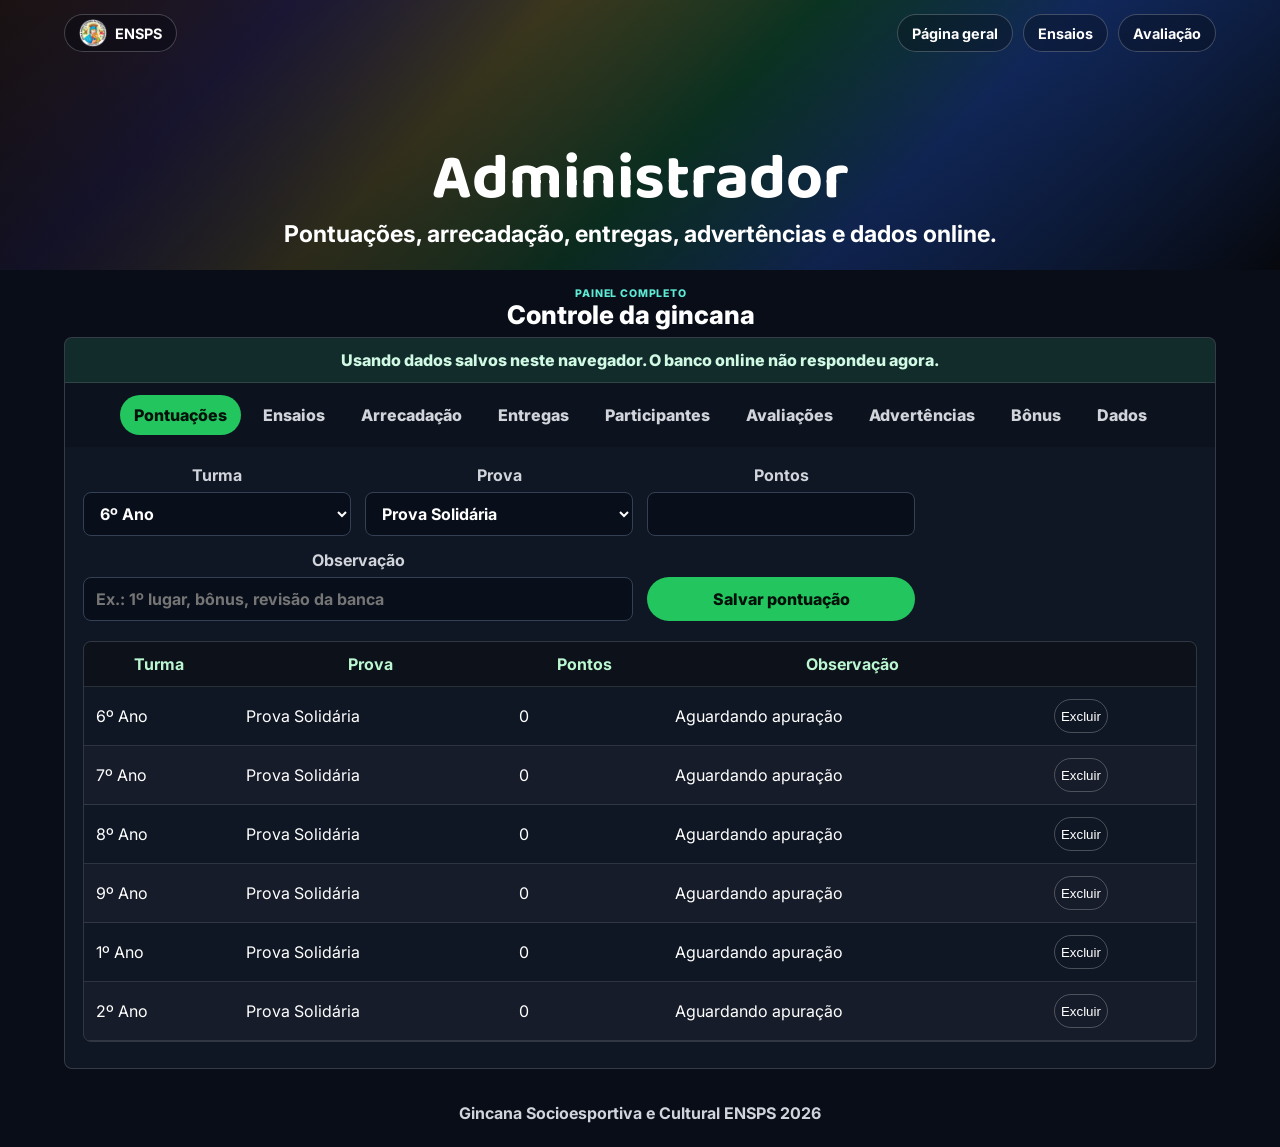
==== admin.html @ 1928e26a "Separate judging day and judge assignment" ====
<!doctype html>
<html lang="pt-BR">
<head>
  <meta charset="utf-8">
  <meta name="viewport" content="width=device-width, initial-scale=1">
  <title>Administrador • Gincana ENSPS 2026</title>
  <link rel="preconnect" href="https://fonts.googleapis.com">
  <link rel="preconnect" href="https://fonts.gstatic.com" crossorigin>
  <link href="https://fonts.googleapis.com/css2?family=Baloo+2:wght@700;800&family=Inter:wght@400;600;700;800&display=swap" rel="stylesheet">
  <link rel="stylesheet" href="styles.css">
</head>
<body class="workspace-page admin-page">
  <header class="hero">
    <nav class="topbar" aria-label="Navegação principal">
      <a href="index.html" class="brand-link" aria-label="Página geral">
        <img src="assets/logo-ensps.png" alt="Logo ENSPS">
        <span>ENSPS</span>
      </a>
      <a href="index.html">Página geral</a>
      <a href="ensaios.html">Ensaios</a>
      <a href="avaliacao.html">Avaliação</a>
    </nav>
    <div class="hero-content-wrap">
      <div class="hero-content">
        <h1>Administrador</h1>
        <p>Pontuações, arrecadação, entregas, advertências e dados online.</p>
      </div>
    </div>
  </header>

  <main>
    <section class="section admin-section single-panel">
      <div class="section-heading">
        <span>
          <span class="eyebrow">Painel completo</span>
          <span class="section-title">Controle da gincana</span>
        </span>
      </div>

      <div class="admin-shell section-body">
        <p id="syncStatus" class="admin-sync-status">Carregando dados...</p>
        <div class="admin-tabs" role="tablist" aria-label="Ferramentas de administração">
          <button class="tab-button active" data-panel="pointsPanel" type="button">Pontuações</button>
          <button class="tab-button" data-panel="schedulePanel" type="button">Ensaios</button>
          <button class="tab-button" data-panel="foodPanelAdmin" type="button">Arrecadação</button>
          <button class="tab-button" data-panel="materialsPanel" type="button">Entregas</button>
          <button class="tab-button" data-panel="participantsPanel" type="button">Participantes</button>
          <button class="tab-button" data-panel="judgingPanel" type="button">Avaliações</button>
          <button class="tab-button" data-panel="disciplinePanel" type="button">Advertências</button>
          <button class="tab-button" data-panel="bonusPanel" type="button">Bônus</button>
          <button class="tab-button" data-panel="settingsPanel" type="button">Dados</button>
        </div>

        <div class="admin-panel active" id="pointsPanel">
          <form id="pointsForm" class="form-grid">
            <label>Turma<select name="team" required></select></label>
            <label>Prova<select name="event" required></select></label>
            <label>Pontos<input name="points" type="number" step="0.5" required></label>
            <label class="wide">Observação<input name="note" type="text" placeholder="Ex.: 1º lugar, bônus, revisão da banca"></label>
            <button class="button primary" type="submit">Salvar pontuação</button>
          </form>
          <div class="table-wrap"><table id="pointsTable"></table></div>
        </div>

        <div class="admin-panel" id="schedulePanel">
          <form id="scheduleForm" class="form-grid">
            <input name="editIndex" type="hidden" value="">
            <label class="schedule-team">Turma<select name="team" required></select></label>
            <label class="schedule-date">Data<input name="date" type="date" required></label>
            <label class="schedule-preset">
              Horário padrão
              <select name="preset">
                <option value="">Selecionar</option>
                <option value="10:40|11:30">10h40-11h30</option>
                <option value="11:30|12:30">11h30-12h30</option>
                <option value="11:50|12:35">11h50-12h35</option>
                <option value="14:30|16:30">14h30-16h30</option>
              </select>
            </label>
            <label class="schedule-start">Início<input name="time" type="time" required></label>
            <label class="schedule-end">Fim<input name="endTime" type="time"></label>
            <label class="schedule-place">Local<input name="place" type="text" value="ENSPS"></label>
            <label class="wide activity-field schedule-activity-field">
              <span>Atividade</span>
              <div class="activity-combo">
                <input name="activity" type="text" placeholder="Dança típica, líderes de torcida, professores">
                <select name="activityPreset" aria-label="Sugestões de atividade">
                  <option value="">⌄</option>
                  <option value="Dança das Líderes de Torcida">Dança das Líderes de Torcida</option>
                  <option value="Dança dos Professores">Dança dos Professores</option>
                  <option value="Dança Típica">Dança Típica</option>
                  <option value="Story">Story</option>
                  <option value="Organização">Organização</option>
                </select>
              </div>
            </label>
            <button class="button primary" id="scheduleSubmit" type="submit">Agendar ensaio</button>
            <button class="button ghost" id="scheduleCancelEdit" type="button" hidden>Cancelar edição</button>
          </form>
          <div class="schedule-board admin-schedule-board">
            <div class="schedule-board-heading">
              <span class="eyebrow">Agenda</span>
              <h2>Ensaios agendados</h2>
              <p>Edite rapidamente os ensaios em aberto e os já realizados.</p>
            </div>
            <div id="scheduleList" class="schedule-list"></div>
          </div>
          <div class="table-wrap"><table id="scheduleTable"></table></div>
        </div>

        <div class="admin-panel" id="foodPanelAdmin">
          <form id="foodForm" class="form-grid">
            <label>Turma<select name="team" required></select></label>
            <label>Item<select name="food" required></select></label>
            <label>Quantidade<input name="quantity" type="number" min="0.01" step="0.01" required></label>
            <label>Data<input name="date" type="date"></label>
            <label class="wide">Observação<input name="note" type="text" placeholder="Ex.: conferido na sala, doação da família"></label>
            <button class="button primary" type="submit">Lançar alimento</button>
          </form>
          <div class="table-wrap"><table id="foodTable"></table></div>
        </div>

        <div class="admin-panel" id="materialsPanel">
          <form id="materialsForm" class="form-grid">
            <label>Turma<select name="team" required></select></label>
            <label>
              Material
              <select name="material" required>
                <option value="Ficha de inscrição">Ficha de inscrição</option>
                <option value="Relatório de estratégia de trabalho">Relatório de estratégia de trabalho</option>
                <option value="Cota (sala + blusa)">Cota (sala + blusa)</option>
                <option value="Remix dança das líderes de torcida">Remix dança das líderes de torcida</option>
                <option value="Remix dança dos professores">Remix dança dos professores</option>
                <option value="Remix dança típica">Remix dança típica</option>
                <option value="Áudio da comida típica">Áudio da comida típica</option>
              </select>
            </label>
            <label>Situação<select name="status" required><option>Entregue</option><option>Parcial</option><option>Pendente</option></select></label>
            <label>Data<input name="date" type="date"></label>
            <label>Valor/Detalhe<input name="amount" type="text" placeholder="Ex.: R$ 85,00 ou link/pendrive"></label>
            <label class="wide">Observação<input name="note" type="text" placeholder="Ex.: faltam 3 alunos, arquivo em conferência"></label>
            <button class="button primary" type="submit">Salvar entrega</button>
          </form>
          <div class="table-wrap"><table id="materialsTable"></table></div>
        </div>

        <div class="admin-panel" id="disciplinePanel">
          <form id="disciplineForm" class="form-grid">
            <input name="editIndex" type="hidden" value="">
            <label>Turma<select name="team" required></select></label>
            <label>Tipo<select name="type" required><option>Advertência</option><option>Penalidade</option></select></label>
            <label>Data<input name="date" type="date"></label>
            <label>Pontos<input name="points" type="number" step="0.5" value="0"></label>
            <label class="wide">Motivo<input name="reason" type="text" required placeholder="Ex.: atraso, comportamento, ensaio sem aviso"></label>
            <button class="button primary" id="disciplineSubmit" type="submit">Registrar</button>
            <button class="button ghost" id="disciplineCancelEdit" type="button" hidden>Cancelar edição</button>
          </form>
          <form id="quickDisciplineForm" class="form-grid quick-discipline-form">
            <label>Turma<select name="team" required></select></label>
            <label>Nível<select name="level" required></select></label>
            <label>Data<input name="date" type="date"></label>
            <label class="wide">Descrição<input name="reason" type="text" required placeholder="Ex.: atraso, comportamento, ensaio sem aviso"></label>
            <button class="button primary" type="submit">Registrar penalidade rápida</button>
          </form>
          <div class="table-wrap"><table id="disciplineTable"></table></div>
        </div>

        <div class="admin-panel" id="participantsPanel">
          <form id="participantsForm" class="form-grid participants-form">
            <label>Turma<select name="team" required></select></label>
            <label>Atividade<select name="activity" required></select></label>
            <label class="wide">Nomes<textarea name="names" placeholder="Um nome por linha"></textarea></label>
            <button class="button primary" type="submit">Salvar participantes</button>
          </form>
          <div id="participantsOverview" class="participants-overview"></div>
        </div>

        <div class="admin-panel" id="judgingPanel">
          <div class="schedule-board-heading">
            <span class="eyebrow">Comissão julgadora</span>
            <h2>Avaliações recebidas</h2>
            <p>Confira as notas finalizadas pelos jurados e lance manualmente no placar quando estiver pronto.</p>
          </div>
          <div class="sync-box judge-admin-box">
            <h3>Jurados autorizados</h3>
            <p>Cadastre um código para cada jurado. Cada código só consegue enviar uma vez por prova e categoria.</p>
            <form id="judgeForm" class="form-grid">
              <label>Nome do jurado<input name="name" type="text" required placeholder="Ex.: Jurado 1"></label>
              <label>Código<input name="code" type="text" required placeholder="Ex.: JURADO-01"></label>
              <label class="check-label"><input name="active" type="checkbox" checked> Ativo</label>
              <button class="button primary" type="submit">Salvar jurado</button>
            </form>
            <div class="table-wrap"><table id="judgesTable"></table></div>
          </div>
          <div class="sync-box judge-admin-box">
            <h3>Dias de apresentação</h3>
            <p>Crie o dia com as provas. Depois, adicione os jurados na lista do dia criado.</p>
            <form id="judgingDayForm" class="form-grid judging-day-form">
              <label>Nome do dia<input name="name" type="text" required placeholder="Ex.: Apresentações da tarde"></label>
              <label>Data<input name="date" type="date"></label>
              <label class="check-label"><input name="active" type="checkbox" checked> Liberado</label>
              <div class="wide choice-group">
                <h4>Provas liberadas</h4>
                <div id="judgingDayEvents" class="choice-grid"></div>
              </div>
              <button class="button primary" type="submit">Salvar dia</button>
            </form>
            <div class="table-wrap"><table id="judgingDaysTable"></table></div>
          </div>
          <div id="evaluationResults" class="evaluation-results"></div>
        </div>

        <div class="admin-panel" id="bonusPanel">
          <form id="bonusForm" class="form-grid">
            <input name="editIndex" type="hidden" value="">
            <label>Turma<select name="team" required></select></label>
            <label>Data<input name="date" type="date"></label>
            <label>Pontos<input name="points" type="number" min="0" step="0.5" value="0" required></label>
            <label class="wide">Motivo<input name="reason" type="text" required placeholder="Ex.: colaboração, organização, destaque da equipe"></label>
            <button class="button primary" id="bonusSubmit" type="submit">Registrar bônus</button>
            <button class="button ghost" id="bonusCancelEdit" type="button" hidden>Cancelar edição</button>
          </form>
          <div class="table-wrap"><table id="bonusTable"></table></div>
        </div>

        <div class="admin-panel" id="settingsPanel">
          <div class="sync-box">
            <h3>Banco de dados online</h3>
            <p>O login será feito pelo Cloudflare Access. Depois de autenticado, os botões abaixo carregam e salvam os dados online automaticamente.</p>
            <div class="settings-actions">
              <button class="button primary" id="loadGithubData" type="button">Carregar online</button>
              <button class="button primary" id="saveGithubData" type="button">Salvar online</button>
            </div>
          </div>
          <div class="settings-actions">
            <button class="button primary" id="exportData" type="button">Exportar JSON</button>
            <label class="button ghost file-button">Importar JSON<input id="importData" type="file" accept="application/json"></label>
            <button class="button danger" id="resetData" type="button">Restaurar exemplo</button>
          </div>
          <textarea id="dataPreview" readonly spellcheck="false"></textarea>
        </div>
      </div>
    </section>
  </main>

  <footer><strong>Gincana Socioesportiva e Cultural ENSPS 2026</strong></footer>
  <script src="app.js"></script>
</body>
</html>
---- styles.css ----
:root {
  --ink: #f8fafc;
  --muted: #a7b0c0;
  --paper: #070a12;
  --surface: #101724;
  --surface-soft: #151f2e;
  --surface-neutral: #1a202c;
  --surface-neutral-soft: #202734;
  --line: rgba(255, 255, 255, 0.12);
  --brand: #22c55e;
  --accent: #38bdf8;
  --danger: #ef4444;
  --neutral: #38bdf8;
  --shadow: 0 14px 32px rgba(0, 0, 0, 0.26);
  --shadow-soft: 0 8px 20px rgba(0, 0, 0, 0.18);
}

* {
  box-sizing: border-box;
}

[hidden] {
  display: none !important;
}

html {
  scroll-behavior: smooth;
}

body {
  margin: 0;
  background:
    linear-gradient(180deg, #070a12 0%, #090f1a 48%, #070a12 100%);
  color: var(--ink);
  font-family: Inter, system-ui, -apple-system, BlinkMacSystemFont, "Segoe UI", sans-serif;
}

a {
  color: inherit;
}

.hero {
  min-height: 42vh;
  display: flex;
  flex-direction: column;
  justify-content: space-between;
  padding: 14px clamp(18px, 5vw, 72px) 22px;
  color: white;
  background:
    linear-gradient(90deg, rgba(7, 10, 18, 0.92), rgba(7, 10, 18, 0.62)),
    linear-gradient(135deg, #f97316 0%, #8b5cf6 19%, #fde047 36%, #16a34a 53%, #2563eb 70%, #050505 100%);
}

.workspace-page .hero {
  min-height: 30vh;
}

.workspace-page .hero-content {
  width: min(980px, 100%);
}

.workspace-page h1 {
  font-size: clamp(2.4rem, 5vw, 4.8rem);
}

.rehearsals-page .hero {
  min-height: 24vh;
}

.rehearsals-page .hero-content {
  width: min(720px, 100%);
}

.public-page .admin-section {
  display: none;
}

.topbar {
  display: flex;
  align-items: center;
  justify-content: flex-end;
  gap: 10px;
  flex-wrap: wrap;
}

.topbar a {
  min-height: 38px;
  display: inline-flex;
  align-items: center;
  padding: 0 14px;
  border: 1px solid rgba(255, 255, 255, 0.22);
  border-radius: 999px;
  text-decoration: none;
  font-size: 0.9rem;
  font-weight: 700;
  background: rgba(7, 10, 18, 0.32);
  backdrop-filter: blur(10px);
  transition: border-color 160ms ease, background 160ms ease, transform 160ms ease;
}

.topbar a:hover {
  border-color: rgba(255, 255, 255, 0.42);
  background: rgba(255, 255, 255, 0.08);
  transform: translateY(-1px);
}

.topbar .brand-link {
  margin-right: auto;
  gap: 8px;
  color: white;
  background: rgba(7, 10, 18, 0.46);
}

.brand-link img {
  width: 28px;
  height: 28px;
  object-fit: contain;
}

.hero-content-wrap {
  display: flex;
  flex-direction: column;
  align-items: center;
  justify-content: center;
  gap: 10px;
  text-align: center;
}

.hero-content {
  width: min(860px, 100%);
}

.hero-logo {
  width: clamp(84px, 9vw, 128px);
  aspect-ratio: 1;
  object-fit: contain;
  flex: 0 0 auto;
  filter: drop-shadow(0 10px 20px rgba(0, 0, 0, 0.28));
}

.eyebrow {
  display: block;
  margin: 0 0 3px;
  text-transform: uppercase;
  letter-spacing: 0.08em;
  font-size: clamp(0.66rem, 0.72vw, 0.74rem);
  font-weight: 800;
  color: #86efac;
}

.hero .eyebrow {
  color: #bbf7d0;
}

h1,
h2,
h3,
p {
  overflow-wrap: anywhere;
}

h1 {
  margin: 0;
  font-family: "Baloo 2", Inter, system-ui, sans-serif;
  font-size: clamp(2.7rem, 5.9vw, 5.2rem);
  line-height: 0.88;
  letter-spacing: 0;
  max-width: 980px;
}

.hero-content > p:not(.eyebrow) {
  max-width: 760px;
  margin: 12px auto 0;
  font-size: clamp(1rem, 1.9vw, 1.45rem);
  font-weight: 700;
  text-align: center;
}

.hero-subtitle {
  margin: 6px 0 0;
  color: #d1d5db;
  font-size: clamp(0.95rem, 1.4vw, 1.08rem);
  font-weight: 800;
  letter-spacing: 0.08em;
  text-transform: uppercase;
  text-align: center;
}

.hero-actions,
.settings-actions {
  display: flex;
  flex-wrap: wrap;
  gap: 12px;
  margin-top: 22px;
}

.button {
  min-height: 44px;
  display: inline-flex;
  align-items: center;
  justify-content: center;
  border: 0;
  border-radius: 999px;
  padding: 0 18px;
  cursor: pointer;
  text-decoration: none;
  font: inherit;
  font-weight: 800;
  transition: transform 160ms ease, filter 160ms ease, border-color 160ms ease;
}

.button:hover,
.tab-button:hover,
.mini-action:hover {
  transform: translateY(-1px);
}

.button.primary:hover {
  filter: brightness(1.08);
}

.button.ghost:hover {
  border-color: #bbf7d0;
}

.button.primary {
  color: #04110a;
  background: var(--brand);
}

.button.ghost {
  color: inherit;
  border: 1px solid currentColor;
  background: transparent;
}

.button.danger {
  color: white;
  background: var(--danger);
}

.section {
  padding: 10px clamp(18px, 5vw, 72px);
}

.band {
  background: #0b111c;
}

.section-heading {
  display: grid;
  grid-template-columns: minmax(0, 1fr) auto;
  align-items: center;
  gap: 18px;
  width: min(1180px, 100%);
  min-height: 46px;
  margin: 0 auto;
  padding: 7px 0 9px;
  padding-inline-start: 0;
  padding-left: 0;
  text-indent: 0;
  border-bottom: 1px solid transparent;
  cursor: pointer;
  list-style: none;
  appearance: none;
  -webkit-appearance: none;
  transition: border-color 160ms ease, color 160ms ease;
}

.section-heading:hover {
  border-bottom-color: rgba(255, 255, 255, 0.14);
}

.section-heading::marker,
.section-heading::-webkit-details-marker {
  content: "";
  display: none;
}

.section-heading > span:first-child {
  display: block;
  justify-self: start;
  margin: 0;
  padding: 0;
}

.section-title {
  display: block;
  margin: 0;
  font-size: clamp(1.18rem, 2vw, 1.65rem);
  font-weight: 800;
  line-height: 0.95;
}

.toggle-arrow {
  width: 26px;
  height: 26px;
  display: flex;
  align-items: center;
  justify-content: center;
  flex: 0 0 auto;
  border: 1px solid var(--line);
  border-radius: 50%;
  color: #bbf7d0;
  background: rgba(255, 255, 255, 0.055);
  font-size: 0;
  font-weight: 900;
  line-height: 1;
  transition: transform 180ms ease, background 180ms ease;
}

.toggle-arrow::before {
  content: "▾";
  font-size: 1rem;
  line-height: 1;
}

.section-toggle[open] .toggle-arrow {
  transform: rotate(180deg);
  background: rgba(34, 197, 94, 0.18);
}

.section-body {
  padding-top: 14px;
  padding-bottom: 8px;
}

.scoreboard,
.event-results,
.teams-grid,
.events-grid,
.schedule-list,
.discipline-list,
.food-ranking,
.food-panel,
.materials-overview,
.materials-list,
.admin-shell {
  width: min(1180px, 100%);
  margin: 0 auto;
}

.scoreboard {
  display: grid;
  grid-template-columns: repeat(2, minmax(0, 1fr));
  gap: 18px;
}

.event-results {
  display: grid;
  gap: 12px;
}

.event-result-card {
  border: 1px solid var(--line);
  border-radius: 8px;
  background: var(--surface-neutral);
  box-shadow: var(--shadow-soft);
  overflow: hidden;
}

.event-result-card > summary {
  display: grid;
  grid-template-columns: minmax(0, 1fr) auto;
  align-items: center;
  gap: 18px;
  padding: 16px 18px;
  cursor: pointer;
  list-style: none;
}

.event-result-card > summary::marker,
.event-result-card > summary::-webkit-details-marker {
  display: none;
  content: "";
}

.event-result-card > summary strong {
  display: block;
  font-size: 1.05rem;
}

.event-result-card > summary small {
  display: block;
  margin-top: 4px;
  color: var(--muted);
  font-size: 0.84rem;
}

.event-result-card[open] .event-result-arrow {
  transform: rotate(180deg);
}

.event-result-body {
  display: grid;
  gap: 10px;
  padding: 0 18px 18px;
}

.event-result-category {
  display: grid;
  gap: 10px;
}

.event-result-category h4 {
  margin: 0;
  color: #bbf7d0;
  font-size: 0.96rem;
  text-transform: uppercase;
  letter-spacing: 0.08em;
}

.event-result-category-list {
  display: grid;
  gap: 10px;
}

.event-result-row {
  display: grid;
  grid-template-columns: 56px minmax(0, 1fr) auto;
  gap: 14px;
  align-items: center;
  padding: 14px;
  border: 1px solid var(--line);
  border-radius: 8px;
  background: rgba(255, 255, 255, 0.025);
}

.event-result-row.top-three {
  border-left: 8px solid var(--team-color);
}

.event-result-place {
  width: 42px;
  height: 42px;
  display: grid;
  place-items: center;
  border-radius: 50%;
  color: white;
  background: var(--team-color);
  font-weight: 900;
}

.event-result-row h4 {
  margin: 0 0 4px;
  font-size: 1.04rem;
}

.event-result-row p,
.event-result-row small {
  display: block;
  margin: 0;
  color: var(--muted);
}

.event-result-row small {
  margin-top: 4px;
  font-size: 0.82rem;
}

.event-result-points {
  min-width: 52px;
  text-align: right;
  color: var(--metric-color, var(--ink));
  font-size: 2rem;
  font-weight: 900;
  line-height: 1;
  font-variant-numeric: tabular-nums;
}

.score-category {
  border: 1px solid var(--line);
  border-radius: 8px;
  background: linear-gradient(180deg, rgba(255, 255, 255, 0.055), rgba(255, 255, 255, 0.025));
  padding: 14px;
  box-shadow: var(--shadow-soft);
}

.score-category h3 {
  margin: 0 0 10px;
  color: #bbf7d0;
  font-size: 1rem;
  text-transform: uppercase;
  letter-spacing: 0.08em;
}

.score-category-list {
  display: grid;
  gap: 10px;
}

.score-card {
  position: relative;
  display: grid;
  grid-template-columns: 44px 1fr auto;
  gap: 12px;
  align-items: center;
  min-height: 72px;
  padding: 11px 12px;
  border: 1px solid var(--line);
  border-left: 8px solid var(--team-color);
  border-radius: 8px;
  background: rgba(16, 23, 36, 0.94);
  box-shadow: none;
}

.rank {
  width: 38px;
  height: 38px;
  display: grid;
  place-items: center;
  border-radius: 50%;
  color: white;
  background: var(--team-color);
  font-weight: 900;
}

.score-card h4 {
  margin: 0 0 4px;
  font-size: 1.05rem;
}

.score-card p {
  margin: 0;
  color: var(--muted);
  font-size: 0.88rem;
}

.score-total {
  font-size: clamp(1.6rem, 3vw, 2.4rem);
  font-weight: 900;
  color: var(--metric-color, var(--team-color));
  font-variant-numeric: tabular-nums;
  line-height: 1;
}

.teams-grid,
.events-grid {
  display: grid;
  grid-template-columns: repeat(auto-fit, minmax(240px, 1fr));
  gap: 16px;
}

.team-card,
.event-card,
.schedule-item,
.discipline-item {
  border: 1px solid var(--line);
  border-radius: 8px;
  background: var(--surface-neutral);
  box-shadow: var(--shadow-soft);
}

.team-card {
  background: var(--surface-neutral-soft);
}

.team-card {
  overflow: hidden;
}

.team-swatch {
  height: 12px;
  background: var(--team-color);
}

.team-card-body,
.event-card,
.schedule-item,
.discipline-item {
  padding: 18px;
}

.team-card h3,
.event-card h3,
.schedule-item h3,
.discipline-item h3 {
  margin: 0 0 8px;
}

.schedule-item h3 {
  display: grid;
  gap: 4px;
}

.schedule-item-top {
  display: grid;
  grid-template-columns: minmax(0, 1fr) auto;
  align-items: start;
  gap: 12px;
}

.schedule-item-actions {
  display: inline-flex;
  align-items: center;
  gap: 8px;
}

.schedule-item h3 small {
  color: #d1d5db;
  font-size: 0.84rem;
  font-weight: 700;
}

.schedule-delete {
  width: 32px;
  height: 32px;
  display: grid;
  place-items: center;
  border: 1px solid rgba(255, 255, 255, 0.14);
  border-radius: 999px;
  padding: 0;
  color: #cbd5e1;
  background: rgba(255, 255, 255, 0.04);
  cursor: pointer;
  font: inherit;
  font-size: 1.2rem;
  line-height: 1;
  transition: background 160ms ease, border-color 160ms ease, color 160ms ease;
}

.schedule-delete:hover {
  color: white;
  background: rgba(239, 68, 68, 0.16);
  border-color: rgba(239, 68, 68, 0.4);
}

.schedule-action {
  min-height: 32px;
  display: inline-flex;
  align-items: center;
  justify-content: center;
  border: 1px solid rgba(255, 255, 255, 0.14);
  border-radius: 999px;
  padding: 0 12px;
  color: #d1d5db;
  background: rgba(255, 255, 255, 0.04);
  cursor: pointer;
  font: inherit;
  font-size: 0.82rem;
  font-weight: 800;
}

.schedule-action:hover {
  color: white;
  border-color: rgba(187, 247, 208, 0.35);
  background: rgba(255, 255, 255, 0.08);
}

.schedule-participants-toggle {
  width: fit-content;
  min-height: 34px;
  margin-top: 12px;
  border: 1px solid rgba(187, 247, 208, 0.35);
  border-radius: 999px;
  padding: 0 14px;
  color: #bbf7d0;
  background: rgba(34, 197, 94, 0.1);
  cursor: pointer;
  font: inherit;
  font-size: 0.84rem;
  font-weight: 900;
}

.schedule-participants {
  margin-top: 10px;
  border: 1px solid rgba(255, 255, 255, 0.1);
  border-radius: 8px;
  padding: 12px;
  background: rgba(2, 6, 23, 0.32);
}

.schedule-participants strong {
  display: block;
  margin-bottom: 8px;
  color: #f8fafc;
}

.schedule-participants ul,
.participant-card ul {
  margin: 0;
  padding-left: 18px;
  color: var(--muted);
}

.participants-form {
  margin-top: 12px;
}

.quick-discipline-form {
  margin-top: 16px;
  border-top: 1px solid rgba(255, 255, 255, 0.12);
  padding-top: 16px;
}

.participants-form textarea {
  min-height: 160px;
}

.participants-overview {
  display: grid;
  grid-template-columns: repeat(auto-fit, minmax(220px, 1fr));
  gap: 12px;
  margin-top: 14px;
}

.participant-card {
  border: 1px solid var(--line);
  border-top: 8px solid var(--team-color, #6b7280);
  border-radius: 8px;
  padding: 14px;
  background: var(--surface-neutral);
}

.participant-card h3,
.participant-card p {
  margin: 0;
}

.participant-card h3 {
  margin-bottom: 8px;
  font-size: 1rem;
}

.participant-card p {
  color: var(--muted);
}

.participant-activity + .participant-activity {
  margin-top: 12px;
}

.participant-activity strong {
  display: block;
  margin-bottom: 6px;
  color: #f8fafc;
}

.evaluation-form {
  display: grid;
  gap: 18px;
  padding: 18px;
}

.judge-access {
  display: grid;
  gap: 14px;
  padding: 18px;
  text-align: center;
}

.judge-welcome {
  position: fixed;
  inset: 0;
  z-index: 40;
  display: grid;
  place-items: center;
  padding: 24px;
  background:
    radial-gradient(circle at 24% 22%, rgba(34, 197, 94, 0.28), transparent 30%),
    radial-gradient(circle at 76% 32%, rgba(37, 99, 235, 0.28), transparent 32%),
    rgba(3, 7, 18, 0.82);
  backdrop-filter: blur(10px);
  animation: welcomeBackdrop 520ms ease-out both;
}

.judge-welcome[hidden] {
  display: none;
}

.judge-welcome.leaving {
  animation: welcomeLeave 520ms ease-in both;
}

.welcome-card {
  position: relative;
  width: min(560px, 92vw);
  overflow: hidden;
  display: grid;
  justify-items: center;
  gap: 10px;
  border: 1px solid rgba(134, 239, 172, 0.45);
  border-radius: 18px;
  padding: clamp(28px, 5vw, 44px);
  color: #f8fafc;
  background:
    linear-gradient(140deg, rgba(15, 23, 42, 0.92), rgba(6, 78, 59, 0.86)),
    var(--surface);
  box-shadow: 0 28px 80px rgba(0, 0, 0, 0.48), 0 0 40px rgba(34, 197, 94, 0.18);
  text-align: center;
  animation: welcomeCard 820ms cubic-bezier(.2, .9, .2, 1.05) both;
}

.welcome-card::before {
  content: "";
  position: absolute;
  inset: -35%;
  background: conic-gradient(from 90deg, transparent, rgba(134, 239, 172, 0.2), transparent, rgba(96, 165, 250, 0.18), transparent);
  animation: welcomeSpin 4s linear infinite;
}

.welcome-card > * {
  position: relative;
  z-index: 1;
}

.welcome-card img {
  width: 82px;
  height: 82px;
  object-fit: contain;
  filter: drop-shadow(0 12px 20px rgba(0, 0, 0, 0.35));
  animation: welcomeLogo 900ms ease-out both;
}

.welcome-card h2 {
  margin: 0;
  font-family: "Baloo 2", "Inter", sans-serif;
  font-size: clamp(2.3rem, 7vw, 4rem);
  line-height: 0.92;
}

.welcome-card p {
  max-width: 34ch;
  margin: 0;
  color: #d1fae5;
  font-weight: 800;
  line-height: 1.35;
}

.welcome-sparkles span {
  position: absolute;
  width: 9px;
  height: 9px;
  border-radius: 999px;
  background: #86efac;
  box-shadow: 0 0 18px #86efac;
  animation: sparkleFloat 1450ms ease-in-out infinite alternate;
}

.welcome-sparkles span:nth-child(1) { left: 13%; top: 24%; animation-delay: 0ms; }
.welcome-sparkles span:nth-child(2) { left: 82%; top: 28%; animation-delay: 160ms; background: #93c5fd; box-shadow: 0 0 18px #93c5fd; }
.welcome-sparkles span:nth-child(3) { left: 20%; top: 78%; animation-delay: 300ms; }
.welcome-sparkles span:nth-child(4) { left: 74%; top: 74%; animation-delay: 460ms; background: #fde68a; box-shadow: 0 0 18px #fde68a; }
.welcome-sparkles span:nth-child(5) { left: 50%; top: 16%; animation-delay: 620ms; }

.soft-hidden {
  opacity: 0.12;
  pointer-events: none;
  filter: blur(1px);
}

@keyframes welcomeBackdrop {
  from { opacity: 0; }
  to { opacity: 1; }
}

@keyframes welcomeLeave {
  from { opacity: 1; }
  to { opacity: 0; }
}

@keyframes welcomeCard {
  from { opacity: 0; transform: translateY(18px) scale(0.94); }
  to { opacity: 1; transform: translateY(0) scale(1); }
}

@keyframes welcomeLogo {
  0% { transform: scale(0.55) rotate(-10deg); opacity: 0; }
  70% { transform: scale(1.08) rotate(4deg); opacity: 1; }
  100% { transform: scale(1) rotate(0); }
}

@keyframes welcomeSpin {
  to { transform: rotate(1turn); }
}

@keyframes sparkleFloat {
  from { transform: translateY(0) scale(0.8); opacity: 0.5; }
  to { transform: translateY(-14px) scale(1.25); opacity: 1; }
}

.judge-access p {
  margin: 0;
  color: #d1d5db;
  font-weight: 800;
}

.judge-access-form {
  max-width: 720px;
  margin: 0 auto;
  width: 100%;
  grid-template-columns: minmax(0, 1fr) auto;
}

.judge-admin-box {
  text-align: center;
}

.judge-admin-box .form-grid {
  margin-top: 8px;
  text-align: center;
}

.check-label {
  display: flex;
  min-height: 44px;
  align-items: center;
  justify-content: center;
  gap: 10px;
}

.check-label input {
  width: 20px;
  min-height: 20px;
}

.judging-day-form {
  margin-top: 8px;
}

.judging-day-form .choice-group,
.judging-day-form .button {
  grid-column: 1 / -1;
}

.choice-group {
  display: grid;
  gap: 10px;
  align-self: stretch;
}

.choice-group h4 {
  margin: 0;
  color: #bbf7d0;
}

.choice-grid {
  display: grid;
  grid-template-columns: repeat(auto-fit, minmax(210px, 1fr));
  gap: 8px;
}

.choice-pill {
  display: flex;
  min-height: 46px;
  align-items: center;
  justify-content: flex-start;
  gap: 10px;
  border: 1px solid rgba(255, 255, 255, 0.16);
  border-radius: 8px;
  padding: 10px 12px;
  background: rgba(255, 255, 255, 0.04);
  text-align: left;
}

.choice-pill input {
  width: 18px;
  min-height: 18px;
}

.choice-pill span {
  display: grid;
  gap: 2px;
}

.choice-pill small,
.empty-inline {
  color: var(--muted);
}

.day-judges-cell {
  display: grid;
  gap: 8px;
  min-width: 260px;
}

.inline-token {
  display: inline-flex;
  align-items: center;
  justify-content: center;
  gap: 6px;
  width: fit-content;
  border: 1px solid rgba(134, 239, 172, 0.32);
  border-radius: 999px;
  padding: 5px 8px 5px 12px;
  color: #d1fae5;
  background: rgba(34, 197, 94, 0.12);
  font-weight: 800;
}

.inline-token button {
  width: 22px;
  min-height: 22px;
  border: 0;
  border-radius: 999px;
  color: #f8fafc;
  background: rgba(255, 255, 255, 0.12);
  cursor: pointer;
  font: inherit;
  line-height: 1;
}

.table-add-judge {
  display: grid;
  grid-template-columns: minmax(150px, 1fr) auto;
  gap: 8px;
  align-items: center;
}

.table-add-judge select {
  min-height: 36px;
  font-size: 0.9rem;
}

.muted-text {
  color: var(--muted);
}

.evaluation-sheet,
.evaluation-results {
  display: grid;
  gap: 14px;
}

.evaluation-team,
.evaluation-result-card {
  border: 1px solid var(--line);
  border-top: 8px solid var(--team-color, #6b7280);
  border-radius: 8px;
  padding: 16px;
  background: var(--surface-neutral);
}

.evaluation-team header,
.evaluation-result-card header {
  display: grid;
  gap: 4px;
  margin-bottom: 14px;
  text-align: center;
}

.evaluation-team h3,
.evaluation-team p,
.evaluation-result-card h3,
.evaluation-result-card p {
  margin: 0;
}

.evaluation-team p,
.evaluation-result-card p {
  color: var(--muted);
}

.evaluation-criteria {
  display: grid;
  grid-template-columns: repeat(auto-fit, minmax(180px, 1fr));
  gap: 12px;
  margin-bottom: 12px;
}

.evaluation-result-card .settings-actions {
  margin-top: 14px;
}

.team-card p,
.event-card p,
.schedule-item p,
.discipline-item p {
  margin: 0;
  color: var(--muted);
}

.schedule-activity {
  color: #f8fafc;
  font-weight: 700;
}

.schedule-meta {
  margin-top: 6px;
  font-size: 0.88rem;
}

.team-card strong {
  color: #e5e7eb;
  font-weight: 800;
}

.event-card {
  border-top: 8px solid var(--team-color);
}

.neutral-card {
  border-top: 8px solid #6b7280;
}

.schedule-list,
.discipline-list,
.food-ranking,
.food-panel,
.materials-overview,
.materials-list {
  display: grid;
  grid-template-columns: repeat(auto-fit, minmax(280px, 1fr));
  gap: 14px;
}

.schedule-list {
  grid-template-columns: 1fr;
}

.schedule-day-group {
  display: grid;
  gap: 12px;
}

.schedule-day-header {
  display: flex;
  align-items: baseline;
  justify-content: space-between;
  gap: 12px;
  padding-bottom: 4px;
  border-bottom: 1px solid rgba(255, 255, 255, 0.08);
}

.schedule-day-header h3,
.schedule-day-header span {
  margin: 0;
}

.schedule-day-header h3 {
  font-size: 1.05rem;
  color: #f8fafc;
}

.schedule-day-header span {
  color: var(--muted);
  font-size: 0.82rem;
  font-weight: 800;
  text-transform: uppercase;
  letter-spacing: 0.04em;
}

.schedule-day-list {
  display: grid;
  grid-template-columns: repeat(auto-fit, minmax(260px, 1fr));
  gap: 12px;
}

.schedule-tabs {
  display: inline-flex;
  gap: 8px;
  padding: 6px;
  border: 1px solid rgba(255, 255, 255, 0.12);
  border-radius: 999px;
  background: rgba(255, 255, 255, 0.03);
}

.schedule-tab-button {
  min-height: 34px;
  display: inline-flex;
  align-items: center;
  justify-content: center;
  border: 1px solid rgba(255, 255, 255, 0.14);
  border-radius: 999px;
  padding: 0 12px;
  color: #d1d5db;
  background: rgba(255, 255, 255, 0.04);
  cursor: pointer;
  font: inherit;
  font-size: 0.84rem;
  font-weight: 800;
}

.schedule-tab-button.active {
  color: #03110a;
  background: var(--brand);
  border-color: transparent;
}

.schedule-tab-panel {
  display: none;
}

.schedule-tab-panel.active {
  display: grid;
  gap: 12px;
}

.food-ranking {
  margin-bottom: 18px;
}

.food-rank-card,
.food-team {
  border: 1px solid var(--line);
  border-radius: 8px;
  background: var(--surface-neutral);
  box-shadow: var(--shadow-soft);
}

.food-rank-card {
  display: grid;
  grid-template-columns: 52px 1fr auto;
  gap: 14px;
  align-items: center;
  padding: 16px;
  border-left: 8px solid var(--team-color);
}

.food-rank-card h3,
.food-team h3 {
  margin: 0 0 6px;
}

.food-rank-card p,
.food-team p {
  margin: 0;
  color: var(--muted);
}

.food-rank-card strong {
  display: block;
  color: var(--metric-color, var(--team-color));
  font-size: 1.8rem;
  line-height: 1;
  text-align: right;
}

.food-rank-card span {
  display: block;
  color: var(--muted);
  text-align: right;
  font-size: 0.82rem;
  font-weight: 800;
}

.food-team {
  overflow: hidden;
}

.food-team header {
  padding: 16px 18px;
  color: white;
  background: var(--team-color);
}

.food-team header h3,
.food-team header p,
.material-team header h3,
.material-team header p {
  text-shadow: 0 1px 12px rgba(0, 0, 0, 0.28);
}

.food-team header p {
  color: rgba(255, 255, 255, 0.82);
}

.food-team ul {
  display: grid;
  gap: 10px;
  margin: 0;
  padding: 16px 18px 18px;
  list-style: none;
}

.food-team li {
  display: grid;
  grid-template-columns: 1fr auto;
  gap: 12px;
  align-items: center;
  padding-bottom: 10px;
  border-bottom: 1px solid var(--line);
}

.food-team li:last-child {
  padding-bottom: 0;
  border-bottom: 0;
}

.food-team li strong {
  color: var(--ink);
  text-align: right;
}

.materials-overview {
  margin-bottom: 18px;
}

.material-summary,
.material-team {
  border: 1px solid var(--line);
  border-radius: 8px;
  background: var(--surface-neutral);
  box-shadow: var(--shadow-soft);
}

.material-summary {
  padding: 18px;
}

.material-summary.neutral-card {
  border-top: 8px solid #6b7280;
}

.material-summary h3,
.material-team h3 {
  margin: 0 0 8px;
}

.material-summary p,
.material-team p {
  margin: 0;
  color: var(--muted);
}

.material-team header p {
  color: rgba(255, 255, 255, 0.82);
}

.material-team {
  overflow: hidden;
}

.material-team header {
  padding: 16px 18px;
  color: white;
  background: var(--team-color);
}

.material-team ul {
  display: grid;
  gap: 10px;
  margin: 0;
  padding: 16px 18px 18px;
  list-style: none;
}

.material-team li {
  display: grid;
  grid-template-columns: 1fr auto;
  gap: 10px;
  align-items: center;
  padding-bottom: 10px;
  border-bottom: 1px solid var(--line);
}

.material-team small {
  display: block;
  margin-top: 4px;
  color: var(--muted);
  line-height: 1.35;
}

.material-team li:last-child {
  padding-bottom: 0;
  border-bottom: 0;
}

.status-pill {
  min-width: 86px;
  min-height: 30px;
  display: inline-flex;
  align-items: center;
  justify-content: center;
  border-radius: 999px;
  padding: 0 10px;
  color: #e5e7eb;
  background: #334155;
  font-size: 0.78rem;
  font-weight: 900;
}

.status-pill.done {
  color: #052e16;
  background: #86efac;
}

.status-pill.partial {
  color: #422006;
  background: #facc15;
}

.status-pill.pending {
  color: #450a0a;
  background: #fca5a5;
}

.empty-state {
  padding: 24px;
  border: 1px dashed rgba(255, 255, 255, 0.22);
  border-radius: 8px;
  color: var(--muted);
  background: rgba(255, 255, 255, 0.04);
}

.admin-section {
  background: #080d18;
  color: white;
}

.single-panel {
  background: #080d18;
}

.single-panel .section-heading {
  cursor: default;
}

.single-panel .section-heading:hover {
  border-bottom-color: transparent;
}

.single-panel .section-body {
  padding-top: 0;
}

.split-workspace {
  display: grid;
  grid-template-columns: minmax(380px, 480px) minmax(0, 1fr);
  gap: 18px;
  align-items: start;
  width: min(1180px, 100%);
  margin: 0 auto;
}

.rehearsal-form,
.rehearsal-sync .form-grid {
  grid-template-columns: repeat(2, minmax(0, 1fr));
}

.rehearsal-form {
  grid-template-columns: repeat(3, minmax(0, 1fr));
}

#schedulePanel .form-grid {
  grid-template-columns: repeat(3, minmax(0, 1fr));
}

.rehearsal-form label.wide,
#schedulePanel .form-grid label.wide {
  grid-column: span 3;
}

.rehearsal-form #scheduleSubmit,
.rehearsal-form #scheduleCancelEdit,
.rehearsal-actions,
#schedulePanel #scheduleSubmit,
#schedulePanel #scheduleCancelEdit {
  align-self: end;
}

.rehearsal-actions {
  display: grid;
  margin-top: 14px;
}

.rehearsals-page .admin-panel.active {
  gap: 14px;
}

.rehearsal-sync {
  margin: 18px 0 0;
}

.schedule-board {
  display: grid;
  gap: 14px;
  align-content: start;
}

.admin-schedule-board {
  margin-top: 18px;
}

.schedule-board-heading {
  display: grid;
  gap: 4px;
}

.schedule-board-heading h2,
.schedule-board-heading p {
  margin: 0;
}

.schedule-board-heading h2 {
  font-size: 1.3rem;
}

.schedule-board-heading p {
  color: var(--muted);
}

.schedule-shell {
  width: 100%;
  margin: 0;
  border: 1px solid rgba(255, 255, 255, 0.14);
  border-radius: 12px;
  background: var(--surface);
  overflow: hidden;
}

.schedule-shell > .section-heading {
  width: 100%;
  cursor: pointer;
}

.schedule-shell > .section-body {
  padding: 12px 14px 14px;
}

.form-grid > label,
.form-grid > button {
  min-width: 0;
}

.activity-field {
  gap: 8px;
}

.activity-combo {
  position: relative;
}

.activity-combo input {
  padding-right: 52px;
}

.activity-combo select {
  position: absolute;
  top: 1px;
  right: 1px;
  width: 46px;
  min-height: calc(100% - 2px);
  border: 0;
  border-left: 1px solid #344054;
  border-radius: 0 8px 8px 0;
  padding: 0 0 0 6px;
  color: #d1d5db;
  background: #090f1a;
  text-align: center;
  cursor: pointer;
  appearance: none;
  -webkit-appearance: none;
  color: transparent;
  font-size: 0;
}

.activity-combo select option {
  color: #f8fafc;
  background: #090f1a;
  font-size: 1rem;
}

.activity-combo::after {
  content: "⌄";
  position: absolute;
  top: 50%;
  right: 23px;
  transform: translate(50%, -50%);
  color: #d1d5db;
  font-size: 1rem;
  font-weight: 900;
  line-height: 1;
  pointer-events: none;
}

@media (min-width: 761px) {
  .rehearsals-page .split-workspace {
    grid-template-columns: repeat(2, minmax(0, 1fr));
    gap: 20px;
  }

  .rehearsals-page .schedule-shell:not([open]) {
    min-height: 112px;
  }

  .rehearsals-page .schedule-shell > .section-heading {
    grid-template-columns: 42px minmax(0, 1fr) 42px;
    min-height: 86px;
    padding: 12px 18px;
    text-align: center;
  }

  .rehearsals-page .schedule-shell > .section-heading > span:first-child {
    grid-column: 2;
    justify-self: center;
  }

  .rehearsals-page .schedule-shell > .section-heading .toggle-arrow {
    grid-column: 3;
    justify-self: end;
  }

  .rehearsals-page .participants-shell,
  .rehearsals-page .discipline-shell {
    grid-column: 1 / -1;
  }

  .participants-form {
    grid-template-columns: minmax(160px, 220px) minmax(220px, 320px) minmax(0, 1fr);
  }

  .participants-form label.wide {
    grid-column: span 1;
  }

  .participants-form .button {
    grid-column: 1 / -1;
  }

  .quick-discipline-form {
    grid-template-columns: minmax(140px, 200px) minmax(190px, 260px) minmax(150px, 210px) minmax(0, 1fr);
  }

  .quick-discipline-form label.wide {
    grid-column: span 1;
  }

  .quick-discipline-form .button {
    grid-column: 1 / -1;
  }

  .rehearsals-page .schedule-shell .section-title {
    font-size: 1.55rem;
    line-height: 1.05;
  }

  .rehearsals-page .schedule-shell .eyebrow {
    margin-bottom: 4px;
    font-size: 0.72rem;
  }

  .rehearsals-page .schedule-shell > .section-body {
    padding: 16px 18px 18px;
  }

  .rehearsals-page form.rehearsal-form.form-grid,
  body #schedulePanel form.form-grid {
    grid-template-columns: repeat(2, minmax(0, 1fr));
    gap: 14px;
  }

  .rehearsals-page form.rehearsal-form.form-grid label:not(.wide),
  body #schedulePanel form.form-grid label:not(.wide) {
    grid-column: span 1;
  }

  .rehearsals-page form.rehearsal-form.form-grid label.wide,
  body #schedulePanel form.form-grid label.wide {
    grid-column: 1 / -1;
  }

  .rehearsal-form label:has(select[name="team"]),
  #schedulePanel .form-grid label:has(select[name="team"]) {
    order: 1;
  }

  .rehearsal-form label:has(input[name="date"]),
  #schedulePanel .form-grid label:has(input[name="date"]) {
    order: 2;
  }

  .rehearsal-form label:has(select[name="preset"]),
  #schedulePanel .form-grid label:has(select[name="preset"]) {
    order: 3;
  }

  .rehearsal-form label:has(input[name="place"]),
  #schedulePanel .form-grid label:has(input[name="place"]) {
    order: 4;
  }

  .rehearsal-form label:has(input[name="time"]),
  #schedulePanel .form-grid label:has(input[name="time"]) {
    order: 5;
  }

  .rehearsal-form label:has(input[name="endTime"]),
  #schedulePanel .form-grid label:has(input[name="endTime"]) {
    order: 6;
  }

  .rehearsal-form label.wide,
  #schedulePanel .form-grid label.wide {
    order: 7;
  }

  .rehearsal-form #scheduleSubmit,
  #schedulePanel #scheduleSubmit {
    order: 8;
    grid-column: 1 / -1;
    width: 100%;
  }

  .rehearsal-form #scheduleCancelEdit,
  #schedulePanel #scheduleCancelEdit {
    order: 9;
    grid-column: 1 / -1;
    width: 100%;
  }

  .rehearsals-page form.rehearsal-form.form-grid .schedule-team,
  body #schedulePanel form.form-grid .schedule-team {
    order: 1;
  }

  .rehearsals-page form.rehearsal-form.form-grid .schedule-date,
  body #schedulePanel form.form-grid .schedule-date {
    order: 2;
  }

  .rehearsals-page form.rehearsal-form.form-grid .schedule-preset,
  body #schedulePanel form.form-grid .schedule-preset {
    order: 3;
  }

  .rehearsals-page form.rehearsal-form.form-grid .schedule-place,
  body #schedulePanel form.form-grid .schedule-place {
    order: 4;
  }

  .rehearsals-page form.rehearsal-form.form-grid .schedule-start,
  body #schedulePanel form.form-grid .schedule-start {
    order: 5;
  }

  .rehearsals-page form.rehearsal-form.form-grid .schedule-end,
  body #schedulePanel form.form-grid .schedule-end {
    order: 6;
  }

  .rehearsals-page form.rehearsal-form.form-grid .schedule-activity-field,
  body #schedulePanel form.form-grid .schedule-activity-field {
    order: 7;
    grid-column: 1 / -1;
  }

  .rehearsals-page .table-wrap {
    display: none;
  }

  .rehearsals-page .schedule-board-heading p {
    font-size: 0.95rem;
  }

  .rehearsals-page .schedule-day-list {
    grid-template-columns: repeat(auto-fit, minmax(280px, 1fr));
  }
}

.rehearsal-actions {
  margin-top: 14px;
}

.rehearsal-actions .button {
  width: 100%;
}

.admin-section .eyebrow {
  color: #5eead4;
}

.admin-shell {
  border: 1px solid rgba(255, 255, 255, 0.16);
  border-radius: 8px;
  background: var(--surface);
  overflow: hidden;
}

.admin-sync-status {
  margin: 0;
  padding: 12px 18px;
  color: #d1fae5;
  background: rgba(34, 197, 94, 0.12);
  border-bottom: 1px solid rgba(255, 255, 255, 0.12);
  font-weight: 800;
}

.admin-tabs {
  display: flex;
  gap: 8px;
  padding: 12px;
  overflow-x: auto;
  background: rgba(0, 0, 0, 0.18);
}

.tab-button {
  flex: 0 0 auto;
  min-height: 40px;
  display: inline-flex;
  align-items: center;
  justify-content: center;
  border: 0;
  border-radius: 999px;
  padding: 0 14px;
  color: #d1d5db;
  background: transparent;
  cursor: pointer;
  font: inherit;
  font-weight: 800;
  text-align: center;
}

.tab-button.active {
  color: #03110a;
  background: var(--brand);
}

.admin-panel {
  display: none;
  padding: 18px;
}

.admin-panel.active {
  display: block;
}

.admin-page .admin-tabs {
  justify-content: center;
}

.admin-page .tab-button {
  white-space: normal;
}

.admin-page .section-heading,
.admin-page .admin-sync-status,
.admin-page .schedule-board-heading,
.admin-page .sync-box,
.admin-page .table-wrap th {
  text-align: center;
}

.admin-page .section-heading > span:first-child {
  justify-self: center;
}

.admin-page .schedule-board-heading {
  justify-items: center;
}

.admin-page .admin-panel h2,
.admin-page .admin-panel h3,
.admin-page .admin-panel p,
.admin-page .schedule-item,
.admin-page .discipline-item,
.admin-page .food-rank-card,
.admin-page .food-team header,
.admin-page .material-summary,
.admin-page .material-team header,
.admin-page .sync-box {
  text-align: center;
}

.admin-page .schedule-item-top {
  grid-template-columns: 1fr;
  justify-items: center;
}

.admin-page .schedule-item-actions {
  justify-content: center;
}

.admin-page .food-rank-card,
.admin-page .material-team li,
.admin-page .food-team li {
  text-align: center;
}

.admin-page .food-team li strong {
  text-align: center;
}

.admin-page .form-grid label {
  text-align: center;
}

.admin-page .form-grid input,
.admin-page .form-grid select,
.admin-page .form-grid textarea {
  text-align: left;
}

.sync-box {
  display: grid;
  gap: 12px;
  margin-bottom: 20px;
  padding: 18px;
  border: 1px solid rgba(255, 255, 255, 0.14);
  border-radius: 8px;
  background: rgba(255, 255, 255, 0.04);
}

.sync-box h3,
.sync-box p {
  margin: 0;
}

.sync-box p {
  color: #d1d5db;
}

.sync-grid {
  margin-top: 2px;
}

.form-grid {
  display: grid;
  grid-template-columns: repeat(4, minmax(0, 1fr));
  gap: 14px;
  align-items: end;
}

label {
  display: grid;
  gap: 7px;
  color: #d1d5db;
  font-weight: 700;
}

label.wide {
  grid-column: span 2;
}

input,
select,
textarea {
  width: 100%;
  min-height: 44px;
  border: 1px solid #344054;
  border-radius: 8px;
  padding: 0 12px;
  color: white;
  background: #090f1a;
  font: inherit;
  color-scheme: dark;
}

input:focus,
select:focus,
textarea:focus,
button:focus-visible,
a:focus-visible,
summary:focus-visible {
  outline: 2px solid #86efac;
  outline-offset: 2px;
}

textarea {
  min-height: 280px;
  padding: 14px;
  resize: vertical;
}

.file-button input {
  display: none;
}

.table-wrap {
  margin-top: 20px;
  overflow-x: auto;
  border: 1px solid rgba(255, 255, 255, 0.14);
  border-radius: 8px;
}

table {
  width: 100%;
  border-collapse: collapse;
  min-width: 720px;
}

th,
td {
  padding: 12px;
  border-bottom: 1px solid rgba(255, 255, 255, 0.12);
  text-align: left;
}

th {
  color: #bbf7d0;
  background: rgba(0, 0, 0, 0.28);
}

tbody tr:nth-child(even) {
  background: rgba(255, 255, 255, 0.025);
}

.mini-action {
  min-height: 34px;
  border: 1px solid rgba(255, 255, 255, 0.24);
  border-radius: 999px;
  color: white;
  background: transparent;
  cursor: pointer;
}

footer {
  display: flex;
  justify-content: center;
  gap: 16px;
  flex-wrap: wrap;
  padding: 24px clamp(18px, 5vw, 72px);
  color: #d1d5db;
  background: #080d18;
  text-align: center;
}

@media (max-width: 760px) {
  html,
  body {
    max-width: 100%;
    overflow-x: hidden;
  }

  .hero {
    min-height: auto;
    padding-top: 24px;
    padding-bottom: 18px;
  }

  .workspace-page .hero {
    padding-top: 16px;
    padding-bottom: 14px;
  }

  .rehearsals-page .hero {
    min-height: auto;
    padding-top: 14px;
    padding-bottom: 12px;
  }

  .workspace-page .hero-content {
    width: min(100%, 620px);
    text-align: center;
  }

  .rehearsals-page .topbar {
    justify-content: space-between;
    align-items: flex-start;
    gap: 8px;
  }

  .rehearsals-page .topbar a {
    min-height: 34px;
    padding: 0 12px;
    font-size: 0.82rem;
  }

  .rehearsals-page .brand-link img {
    width: 24px;
    height: 24px;
  }

  .workspace-page h1 {
    font-size: clamp(2rem, 10vw, 3rem);
    line-height: 0.94;
  }

  .rehearsals-page h1 {
    font-size: clamp(2.1rem, 11vw, 3.1rem);
  }

  .workspace-page .hero-content > p:not(.eyebrow) {
    margin-top: 10px;
    font-size: 0.98rem;
  }

  .rehearsals-page .hero-content-wrap {
    gap: 8px;
    padding-top: 8px;
  }

  .rehearsals-page .hero-content > p:not(.eyebrow) {
    max-width: 24ch;
    margin-top: 8px;
    font-size: 0.92rem;
    line-height: 1.3;
  }

  .rehearsals-page .section {
    padding-top: 8px;
  }

  .hero-actions {
    gap: 10px;
  }

  .hero-content-wrap {
    align-items: center;
    gap: 10px;
  }

  .hero-logo {
    width: 64px;
  }

  h1 {
    font-size: clamp(2.7rem, 12vw, 4.2rem);
    line-height: 0.92;
  }

  .hero-subtitle {
    margin-top: 6px;
    font-size: 0.95rem;
  }

  .hero-content > p:not(.eyebrow) {
    margin-top: 12px;
    font-size: clamp(1rem, 5vw, 1.25rem);
  }

  .button {
    min-height: 42px;
    padding: 0 15px;
  }

  .scoreboard {
    grid-template-columns: 1fr;
    gap: 12px;
  }

  .event-result-row {
    grid-template-columns: 46px 1fr;
  }

  .event-result-points {
    grid-column: 2;
    text-align: left;
  }

  .split-workspace {
    grid-template-columns: 1fr;
    gap: 14px;
  }

  .single-panel .section-heading,
  .admin-section .section-heading {
    min-height: auto;
    padding-top: 2px;
    padding-bottom: 10px;
  }

  .admin-shell {
    border-radius: 12px;
  }

  .admin-sync-status {
    padding: 12px 14px;
    font-size: 0.92rem;
    line-height: 1.35;
  }

  .admin-tabs {
    display: grid;
    grid-template-columns: repeat(2, minmax(0, 1fr));
    gap: 8px;
    overflow: visible;
    padding: 12px 12px 0;
    background: rgba(0, 0, 0, 0.14);
  }

  .tab-button {
    width: 100%;
    min-height: 42px;
    padding: 0 10px;
    font-size: 0.92rem;
    text-align: center;
  }

  .admin-panel {
    padding: 14px;
  }

  .admin-panel.active {
    display: grid;
    gap: 14px;
  }

  .sync-box {
    gap: 10px;
    margin-bottom: 14px;
    padding: 14px;
  }

  .settings-actions {
    display: grid;
    grid-template-columns: 1fr;
    gap: 10px;
  }

  .settings-actions .button,
  .settings-actions .file-button {
    width: 100%;
  }

  .score-card {
    grid-template-columns: 44px 1fr;
  }

  .score-category {
    padding: 12px;
  }

  .food-rank-card,
  .food-team li {
    grid-template-columns: 1fr;
  }

  .food-rank-card strong,
  .food-rank-card span,
  .food-team li strong {
    text-align: left;
  }

  .material-team li {
    grid-template-columns: 1fr;
  }

  .score-total {
    grid-column: 2;
  }

  .form-grid {
    grid-template-columns: 1fr;
    gap: 12px;
  }

  .judge-access-form {
    grid-template-columns: 1fr;
  }

  label.wide {
    grid-column: auto;
  }

  label {
    gap: 6px;
    font-size: 0.94rem;
  }

  input,
  select,
  textarea {
    min-height: 46px;
    padding: 0 11px;
    font-size: 16px;
  }

  input[type="date"],
  input[type="time"] {
    min-width: 0;
    text-align: center;
  }

  textarea {
    min-height: 220px;
    padding: 12px;
  }

  .rehearsal-form,
  .rehearsal-sync .form-grid {
    grid-template-columns: repeat(2, minmax(0, 1fr));
  }

  .rehearsal-form label {
    grid-column: auto;
  }

  .rehearsal-form label:has(select[name="team"]) {
    order: 1;
  }

  .rehearsal-form label:has(input[name="date"]) {
    order: 2;
  }

  .rehearsal-form label:has(select[name="preset"]) {
    order: 3;
  }

  .rehearsal-form label:has(input[name="place"]) {
    order: 4;
  }

  .rehearsal-form label:has(input[name="time"]) {
    order: 5;
  }

  .rehearsal-form label:has(input[name="endTime"]) {
    order: 6;
  }

  .rehearsal-form label.wide {
    order: 7;
    grid-column: 1 / -1;
  }

  .rehearsal-form #scheduleSubmit {
    order: 8;
    grid-column: 1 / -1;
    width: 100%;
  }

  .admin-page #schedulePanel #scheduleSubmit {
    grid-column: 1 / -1;
    width: 100%;
  }

  .rehearsal-form #scheduleCancelEdit {
    order: 9;
    grid-column: 1 / -1;
    width: 100%;
  }

  .activity-combo input {
    padding-right: 52px;
  }

  .schedule-shell {
    border-radius: 14px;
  }

  .schedule-shell > .section-heading {
    grid-template-columns: 38px minmax(0, 1fr) 38px;
    padding: 10px 14px 12px;
    text-align: center;
  }

  .schedule-shell > .section-heading > span:first-child {
    grid-column: 2;
    justify-self: center;
  }

  .schedule-shell > .section-heading .toggle-arrow {
    grid-column: 3;
    justify-self: end;
  }

  .schedule-shell > .section-body {
    padding: 14px 16px 16px;
  }

  .rehearsal-sync {
    margin-top: 14px;
  }

  .schedule-board {
    gap: 12px;
  }

  .schedule-tabs {
    width: 100%;
    display: grid;
    grid-template-columns: repeat(2, minmax(0, 1fr));
  }

  .schedule-tab-button {
    width: 100%;
  }

  .schedule-board-heading {
    padding-top: 2px;
    text-align: center;
  }

  .schedule-board-heading h2 {
    font-size: 1.1rem;
  }

  .schedule-board-heading p {
    font-size: 0.9rem;
    line-height: 1.35;
  }

  .rehearsals-page .schedule-list {
    grid-template-columns: 1fr;
    gap: 10px;
  }

  .schedule-day-header {
    align-items: center;
    flex-direction: column;
    gap: 4px;
    text-align: center;
  }

  .schedule-day-list {
    grid-template-columns: 1fr;
  }

  .rehearsals-page .schedule-item {
    padding: 14px;
    border-left-width: 6px !important;
    border-radius: 12px;
    text-align: center;
  }

  .rehearsals-page .schedule-item-top {
    grid-template-columns: 1fr;
    justify-items: center;
  }

  .rehearsals-page .schedule-item-actions {
    justify-content: center;
  }

  .schedule-participants-toggle {
    margin-right: auto;
    margin-left: auto;
  }

  .schedule-item-actions {
    gap: 6px;
  }

  .schedule-action {
    min-height: 32px;
    padding: 0 10px;
    font-size: 0.8rem;
  }

  .rehearsals-page .schedule-item h3 {
    margin-bottom: 10px;
  }

  .rehearsals-page .schedule-item h3 span {
    font-size: 1rem;
  }

  .rehearsals-page .schedule-item h3 small {
    font-size: 0.8rem;
  }

  .rehearsals-page .schedule-activity {
    font-size: 0.95rem;
    line-height: 1.35;
  }

  .rehearsals-page .schedule-meta {
    margin-top: 8px;
    font-size: 0.82rem;
  }

  .table-wrap {
    margin-top: 6px;
    border-radius: 10px;
  }

  .rehearsals-page .table-wrap {
    display: none;
  }

  table {
    min-width: 560px;
  }

  th,
  td {
    padding: 10px;
    font-size: 0.92rem;
  }

  .mini-action {
    min-height: 32px;
    padding: 0 10px;
    white-space: nowrap;
  }

  .schedule-list {
    gap: 10px;
  }
}
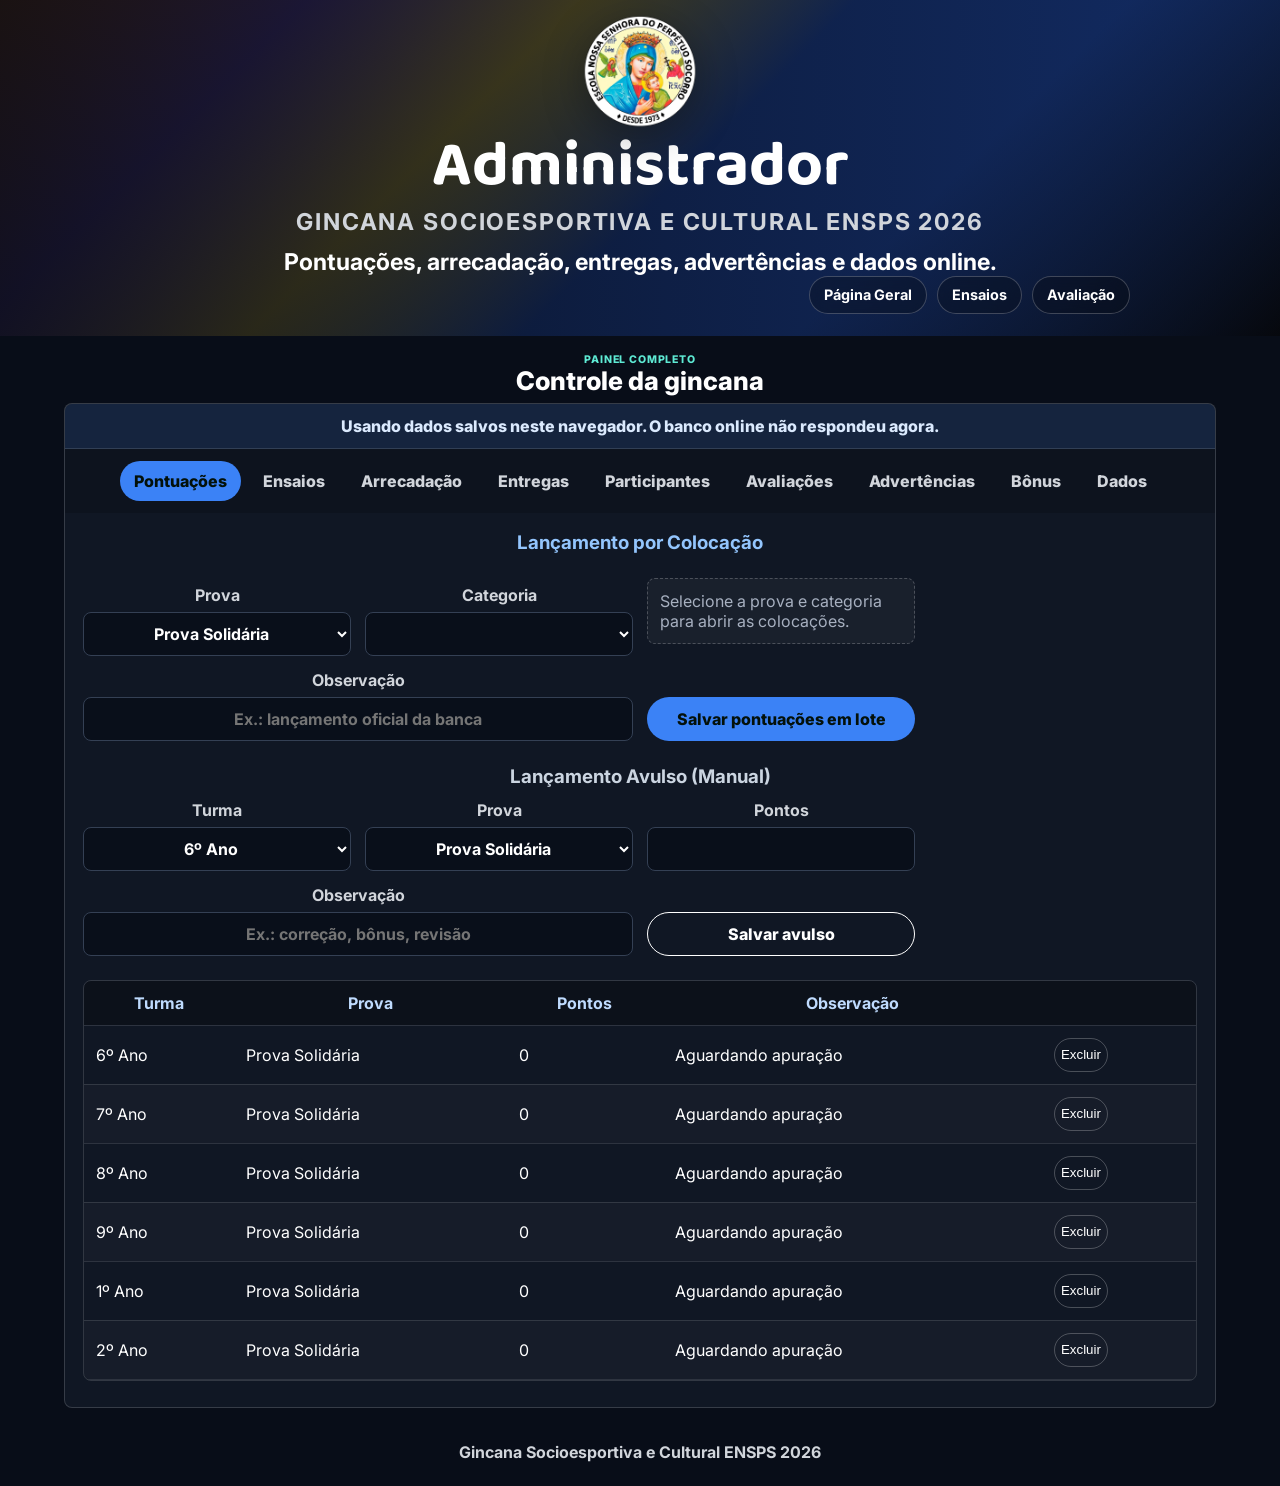
==== commit cef5932f: "Update admin.html" ====
--- a/admin.html
+++ b/admin.html
@@ -10,20 +10,18 @@
   <link rel="stylesheet" href="styles.css">
 </head>
 <body class="workspace-page admin-page">
-  <header class="hero">
-    <nav class="topbar" aria-label="Navegação principal">
-      <a href="index.html" class="brand-link" aria-label="Página geral">
-        <img src="assets/logo-ensps.png" alt="Logo ENSPS">
-        <span>ENSPS</span>
-      </a>
-      <a href="index.html">Página geral</a>
-      <a href="ensaios.html">Ensaios</a>
-      <a href="avaliacao.html">Avaliação</a>
-    </nav>
-    <div class="hero-content-wrap">
-      <div class="hero-content">
+  <header class="hero admin-hero">
+    <div class="hero-content-wrap admin-hero-content-wrap">
+      <img class="hero-logo admin-hero-logo" src="assets/logo-ensps.png" alt="Logo ENSPS">
+      <div class="hero-content admin-hero-content">
         <h1>Administrador</h1>
+        <p class="hero-subtitle">Gincana Socioesportiva e Cultural ENSPS 2026</p>
         <p>Pontuações, arrecadação, entregas, advertências e dados online.</p>
+        <nav class="topbar admin-hero-nav" aria-label="Navegação principal">
+          <a href="index.html">Página Geral</a>
+          <a href="ensaios.html">Ensaios</a>
+          <a href="avaliacao.html">Avaliação</a>
+        </nav>
       </div>
     </div>
   </header>
@@ -37,30 +35,53 @@
         </span>
       </div>
 
-      <div class="admin-shell section-body">
-        <p id="syncStatus" class="admin-sync-status">Carregando dados...</p>
-        <div class="admin-tabs" role="tablist" aria-label="Ferramentas de administração">
-          <button class="tab-button active" data-panel="pointsPanel" type="button">Pontuações</button>
-          <button class="tab-button" data-panel="schedulePanel" type="button">Ensaios</button>
-          <button class="tab-button" data-panel="foodPanelAdmin" type="button">Arrecadação</button>
-          <button class="tab-button" data-panel="materialsPanel" type="button">Entregas</button>
-          <button class="tab-button" data-panel="participantsPanel" type="button">Participantes</button>
-          <button class="tab-button" data-panel="judgingPanel" type="button">Avaliações</button>
-          <button class="tab-button" data-panel="disciplinePanel" type="button">Advertências</button>
-          <button class="tab-button" data-panel="bonusPanel" type="button">Bônus</button>
-          <button class="tab-button" data-panel="settingsPanel" type="button">Dados</button>
-        </div>
-
-        <div class="admin-panel active" id="pointsPanel">
-          <form id="pointsForm" class="form-grid">
-            <label>Turma<select name="team" required></select></label>
-            <label>Prova<select name="event" required></select></label>
-            <label>Pontos<input name="points" type="number" step="0.5" required></label>
-            <label class="wide">Observação<input name="note" type="text" placeholder="Ex.: 1º lugar, bônus, revisão da banca"></label>
-            <button class="button primary" type="submit">Salvar pontuação</button>
-          </form>
-          <div class="table-wrap"><table id="pointsTable"></table></div>
-        </div>
+      <div class="admin-shell section-body admin-dashboard">
+        <div class="admin-sidebar">
+          <p id="syncStatus" class="admin-sync-status">Carregando dados...</p>
+          <div class="admin-tabs" role="tablist" aria-label="Ferramentas de administração">
+            <button class="tab-button active" data-panel="pointsPanel" type="button">Pontuações</button>
+            <button class="tab-button" data-panel="schedulePanel" type="button">Ensaios</button>
+            <button class="tab-button" data-panel="foodPanelAdmin" type="button">Arrecadação</button>
+            <button class="tab-button" data-panel="materialsPanel" type="button">Entregas</button>
+            <button class="tab-button" data-panel="participantsPanel" type="button">Participantes</button>
+            <button class="tab-button" data-panel="judgingPanel" type="button">Avaliações</button>
+            <button class="tab-button" data-panel="disciplinePanel" type="button">Advertências</button>
+            <button class="tab-button" data-panel="bonusPanel" type="button">Bônus</button>
+            <button class="tab-button" data-panel="settingsPanel" type="button">Dados</button>
+          </div>
+        </div>
+
+        <div class="admin-main">
+          <div class="admin-panel active" id="pointsPanel">
+            
+            <div class="points-forms-container" style="display: grid; gap: 24px; margin-bottom: 24px;">
+              <div class="panel-card">
+                <h3 style="margin: 0 0 12px; color: #93c5fd;">Lançamento por Colocação</h3>
+                <form id="batchPointsForm" class="form-grid">
+                  <label>Prova<select name="event" required></select></label>
+                  <label>Categoria<select name="category" required></select></label>
+                  <div id="pointsPlacements" class="wide choice-grid" style="grid-template-columns: repeat(auto-fit, minmax(200px, 1fr)); gap: 12px; margin: 12px 0;">
+                    <div class="empty-state" style="padding: 12px;">Selecione a prova e categoria para abrir as colocações.</div>
+                  </div>
+                  <label class="wide">Observação<input name="note" type="text" placeholder="Ex.: lançamento oficial da banca"></label>
+                  <button class="button primary" type="submit">Salvar pontuações em lote</button>
+                </form>
+              </div>
+
+              <div class="panel-card">
+                <h3 style="margin: 0 0 12px; color: #cbd5e1;">Lançamento Avulso (Manual)</h3>
+                <form id="pointsForm" class="form-grid">
+                  <label>Turma<select name="team" required></select></label>
+                  <label>Prova<select name="event" required></select></label>
+                  <label>Pontos<input name="points" type="number" step="0.5" required></label>
+                  <label class="wide">Observação<input name="note" type="text" placeholder="Ex.: correção, bônus, revisão"></label>
+                  <button class="button ghost" type="submit" style="width: 100%;">Salvar avulso</button>
+                </form>
+              </div>
+            </div>
+
+            <div class="table-wrap"><table id="pointsTable"></table></div>
+          </div>
 
         <div class="admin-panel" id="schedulePanel">
           <form id="scheduleForm" class="form-grid">
@@ -239,6 +260,7 @@
           </div>
           <textarea id="dataPreview" readonly spellcheck="false"></textarea>
         </div>
+        </div>
       </div>
     </section>
   </main>
--- a/styles.css
+++ b/styles.css
@@ -7,7 +7,7 @@
   --surface-neutral: #1a202c;
   --surface-neutral-soft: #202734;
   --line: rgba(255, 255, 255, 0.12);
-  --brand: #22c55e;
+  --brand: #3b82f6;
   --accent: #38bdf8;
   --danger: #ef4444;
   --neutral: #38bdf8;
@@ -48,7 +48,7 @@
   color: white;
   background:
     linear-gradient(90deg, rgba(7, 10, 18, 0.92), rgba(7, 10, 18, 0.62)),
-    linear-gradient(135deg, #f97316 0%, #8b5cf6 19%, #fde047 36%, #16a34a 53%, #2563eb 70%, #050505 100%);
+    linear-gradient(135deg, #f97316 0%, #8b5cf6 19%, #fde047 36%, #2563eb 53%, #2563eb 70%, #050505 100%);
 }
 
 .workspace-page .hero {
@@ -145,11 +145,11 @@
   letter-spacing: 0.08em;
   font-size: clamp(0.66rem, 0.72vw, 0.74rem);
   font-weight: 800;
-  color: #86efac;
+  color: #93c5fd;
 }
 
 .hero .eyebrow {
-  color: #bbf7d0;
+  color: #bfdbfe;
 }
 
 h1,
@@ -220,7 +220,7 @@
 }
 
 .button.ghost:hover {
-  border-color: #bbf7d0;
+  border-color: #bfdbfe;
 }
 
 .button.primary {
@@ -301,7 +301,7 @@
   flex: 0 0 auto;
   border: 1px solid var(--line);
   border-radius: 50%;
-  color: #bbf7d0;
+  color: #bfdbfe;
   background: rgba(255, 255, 255, 0.055);
   font-size: 0;
   font-weight: 900;
@@ -317,7 +317,7 @@
 
 .section-toggle[open] .toggle-arrow {
   transform: rotate(180deg);
-  background: rgba(34, 197, 94, 0.18);
+  background: rgba(59, 130, 246, 0.18);
 }
 
 .section-body {
@@ -404,7 +404,7 @@
 
 .event-result-category h4 {
   margin: 0;
-  color: #bbf7d0;
+  color: #bfdbfe;
   font-size: 0.96rem;
   text-transform: uppercase;
   letter-spacing: 0.08em;
@@ -478,7 +478,7 @@
 
 .score-category h3 {
   margin: 0 0 10px;
-  color: #bbf7d0;
+  color: #bfdbfe;
   font-size: 1rem;
   text-transform: uppercase;
   letter-spacing: 0.08em;
@@ -643,7 +643,7 @@
 
 .schedule-action:hover {
   color: white;
-  border-color: rgba(187, 247, 208, 0.35);
+  border-color: rgba(191, 219, 254, 0.35);
   background: rgba(255, 255, 255, 0.08);
 }
 
@@ -651,11 +651,11 @@
   width: fit-content;
   min-height: 34px;
   margin-top: 12px;
-  border: 1px solid rgba(187, 247, 208, 0.35);
+  border: 1px solid rgba(191, 219, 254, 0.35);
   border-radius: 999px;
   padding: 0 14px;
-  color: #bbf7d0;
-  background: rgba(34, 197, 94, 0.1);
+  color: #bfdbfe;
+  background: rgba(59, 130, 246, 0.1);
   cursor: pointer;
   font: inherit;
   font-size: 0.84rem;
@@ -742,11 +742,26 @@
   padding: 18px;
 }
 
+.evaluation-form > .form-grid {
+  grid-template-columns: repeat(2, minmax(0, 1fr));
+  max-width: 720px;
+  margin: 0 auto;
+  width: 100%;
+}
+
+.evaluation-form > .button {
+  max-width: 720px;
+  margin: 0 auto;
+  display: block;
+  width: 100%;
+}
+
 .judge-access {
   display: grid;
   gap: 14px;
   padding: 18px;
   text-align: center;
+  justify-items: center;
 }
 
 .judge-welcome {
@@ -757,7 +772,7 @@
   place-items: center;
   padding: 24px;
   background:
-    radial-gradient(circle at 24% 22%, rgba(34, 197, 94, 0.28), transparent 30%),
+    radial-gradient(circle at 24% 22%, rgba(59, 130, 246, 0.28), transparent 30%),
     radial-gradient(circle at 76% 32%, rgba(37, 99, 235, 0.28), transparent 32%),
     rgba(3, 7, 18, 0.82);
   backdrop-filter: blur(10px);
@@ -779,14 +794,14 @@
   display: grid;
   justify-items: center;
   gap: 10px;
-  border: 1px solid rgba(134, 239, 172, 0.45);
+  border: 1px solid rgba(147, 197, 253, 0.45);
   border-radius: 18px;
   padding: clamp(28px, 5vw, 44px);
   color: #f8fafc;
   background:
-    linear-gradient(140deg, rgba(15, 23, 42, 0.92), rgba(6, 78, 59, 0.86)),
+    linear-gradient(140deg, rgba(15, 23, 42, 0.92), rgba(30, 58, 138, 0.86)),
     var(--surface);
-  box-shadow: 0 28px 80px rgba(0, 0, 0, 0.48), 0 0 40px rgba(34, 197, 94, 0.18);
+  box-shadow: 0 28px 80px rgba(0, 0, 0, 0.48), 0 0 40px rgba(59, 130, 246, 0.18);
   text-align: center;
   animation: welcomeCard 820ms cubic-bezier(.2, .9, .2, 1.05) both;
 }
@@ -795,7 +810,7 @@
   content: "";
   position: absolute;
   inset: -35%;
-  background: conic-gradient(from 90deg, transparent, rgba(134, 239, 172, 0.2), transparent, rgba(96, 165, 250, 0.18), transparent);
+  background: conic-gradient(from 90deg, transparent, rgba(147, 197, 253, 0.2), transparent, rgba(96, 165, 250, 0.18), transparent);
   animation: welcomeSpin 4s linear infinite;
 }
 
@@ -822,7 +837,7 @@
 .welcome-card p {
   max-width: 34ch;
   margin: 0;
-  color: #d1fae5;
+  color: #dbeafe;
   font-weight: 800;
   line-height: 1.35;
 }
@@ -832,8 +847,8 @@
   width: 9px;
   height: 9px;
   border-radius: 999px;
-  background: #86efac;
-  box-shadow: 0 0 18px #86efac;
+  background: #93c5fd;
+  box-shadow: 0 0 18px #93c5fd;
   animation: sparkleFloat 1450ms ease-in-out infinite alternate;
 }
 
@@ -890,6 +905,7 @@
   margin: 0 auto;
   width: 100%;
   grid-template-columns: minmax(0, 1fr) auto;
+  justify-self: center;
 }
 
 .judge-admin-box {
@@ -931,7 +947,7 @@
 
 .choice-group h4 {
   margin: 0;
-  color: #bbf7d0;
+  color: #bfdbfe;
 }
 
 .choice-grid {
@@ -980,11 +996,11 @@
   justify-content: center;
   gap: 6px;
   width: fit-content;
-  border: 1px solid rgba(134, 239, 172, 0.32);
+  border: 1px solid rgba(147, 197, 253, 0.32);
   border-radius: 999px;
   padding: 5px 8px 5px 12px;
-  color: #d1fae5;
-  background: rgba(34, 197, 94, 0.12);
+  color: #dbeafe;
+  background: rgba(59, 130, 246, 0.12);
   font-weight: 800;
 }
 
@@ -1372,7 +1388,7 @@
 
 .status-pill.done {
   color: #052e16;
-  background: #86efac;
+  background: #93c5fd;
 }
 
 .status-pill.partial {
@@ -1404,6 +1420,9 @@
 
 .single-panel .section-heading {
   cursor: default;
+  display: flex;
+  justify-content: center;
+  text-align: center;
 }
 
 .single-panel .section-heading:hover {
@@ -1770,14 +1789,16 @@
 .admin-sync-status {
   margin: 0;
   padding: 12px 18px;
-  color: #d1fae5;
-  background: rgba(34, 197, 94, 0.12);
+  color: #dbeafe;
+  background: rgba(59, 130, 246, 0.12);
   border-bottom: 1px solid rgba(255, 255, 255, 0.12);
   font-weight: 800;
+  text-align: center;
 }
 
 .admin-tabs {
   display: flex;
+  justify-content: center;
   gap: 8px;
   padding: 12px;
   overflow-x: auto;
@@ -1878,7 +1899,7 @@
 .admin-page .form-grid input,
 .admin-page .form-grid select,
 .admin-page .form-grid textarea {
-  text-align: left;
+  text-align: center;
 }
 
 .sync-box {
@@ -1894,6 +1915,7 @@
 .sync-box h3,
 .sync-box p {
   margin: 0;
+  text-align: center;
 }
 
 .sync-box p {
@@ -1934,6 +1956,19 @@
   background: #090f1a;
   font: inherit;
   color-scheme: dark;
+  text-align: center;
+  text-align-last: center;
+}
+
+textarea {
+  text-align: left;
+}
+
+.judge-page input[type="number"]:out-of-range,
+.judge-page input[type="number"]:not(:placeholder-shown):invalid {
+  border-color: #ef4444 !important;
+  color: #ef4444 !important;
+  background-color: rgba(239, 68, 68, 0.1) !important;
 }
 
 input:focus,
@@ -1942,7 +1977,7 @@
 button:focus-visible,
 a:focus-visible,
 summary:focus-visible {
-  outline: 2px solid #86efac;
+  outline: 2px solid #93c5fd;
   outline-offset: 2px;
 }
 
@@ -1977,7 +2012,7 @@
 }
 
 th {
-  color: #bbf7d0;
+  color: #bfdbfe;
   background: rgba(0, 0, 0, 0.28);
 }
 
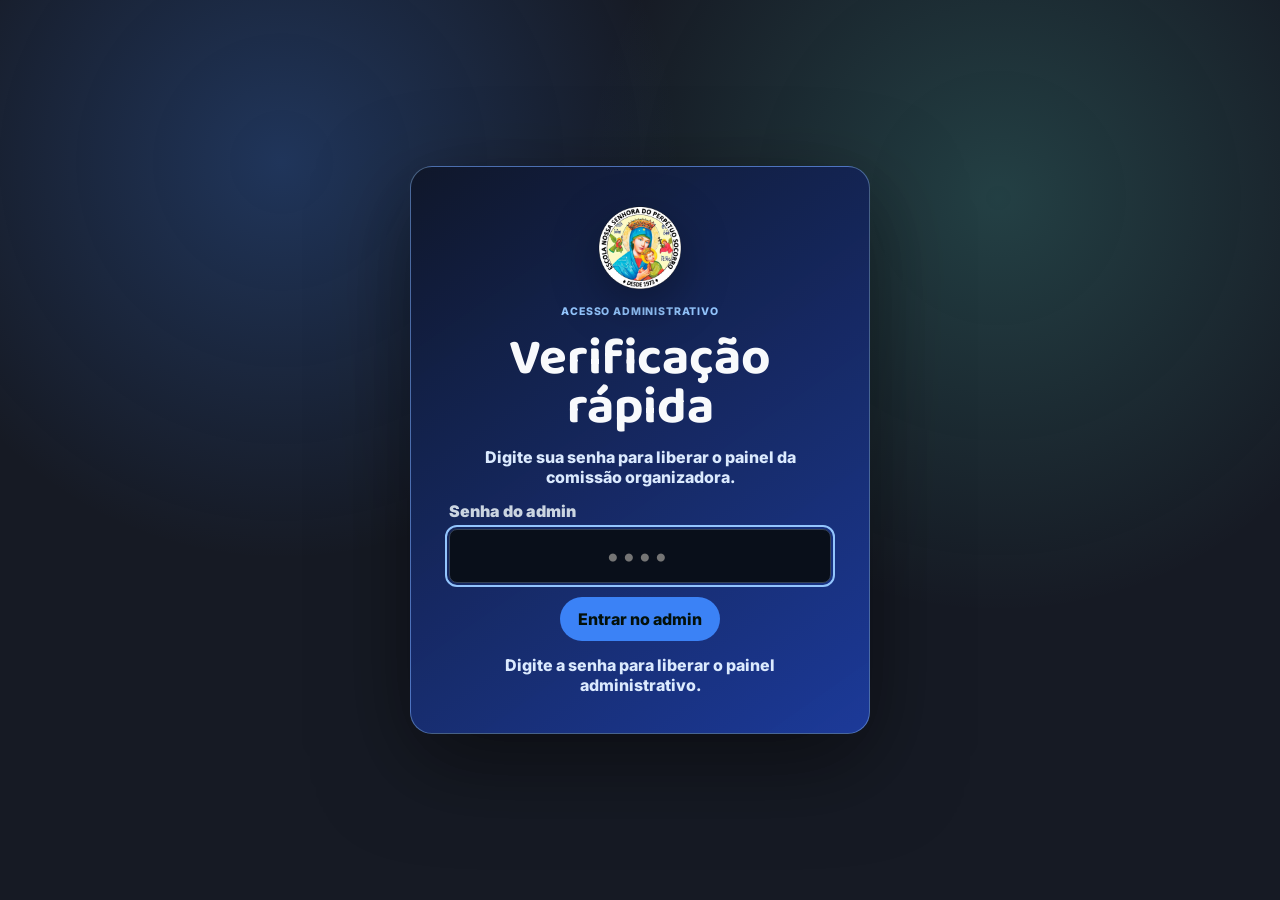
==== commit 623e8856: "Publish Antigravity gincana version" ====
--- a/admin.html
+++ b/admin.html
@@ -3,13 +3,30 @@
 <head>
   <meta charset="utf-8">
   <meta name="viewport" content="width=device-width, initial-scale=1">
-  <title>Administrador • Gincana ENSPS 2026</title>
+  <link rel="icon" type="image/png" href="assets/logo-ensps.png">
+  <link rel="shortcut icon" type="image/png" href="assets/logo-ensps.png">
+  <link rel="apple-touch-icon" href="assets/logo-ensps.png">
+<title>Administrador • Gincana ENSPS 2026</title>
   <link rel="preconnect" href="https://fonts.googleapis.com">
   <link rel="preconnect" href="https://fonts.gstatic.com" crossorigin>
   <link href="https://fonts.googleapis.com/css2?family=Baloo+2:wght@700;800&family=Inter:wght@400;600;700;800&display=swap" rel="stylesheet">
   <link rel="stylesheet" href="styles.css">
 </head>
-<body class="workspace-page admin-page">
+<body class="workspace-page admin-page admin-locked">
+  <div id="adminAuthGate" class="admin-auth-gate" role="dialog" aria-modal="true" aria-labelledby="adminAuthTitle">
+    <form id="adminAuthForm" class="admin-auth-card">
+      <img src="assets/logo-ensps.png" alt="">
+      <span class="eyebrow">Acesso administrativo</span>
+      <h1 id="adminAuthTitle">Verificação rápida</h1>
+      <p>Digite sua senha para liberar o painel da comissão organizadora.</p>
+      <label>Senha do admin
+        <input id="adminPasswordInput" name="password" type="password" inputmode="numeric" autocomplete="current-password" required placeholder="••••">
+      </label>
+      <button class="button primary" type="submit">Entrar no admin</button>
+      <p id="adminAuthStatus" class="muted-text">Carregando verificação...</p>
+    </form>
+  </div>
+
   <header class="hero admin-hero">
     <div class="hero-content-wrap admin-hero-content-wrap">
       <img class="hero-logo admin-hero-logo" src="assets/logo-ensps.png" alt="Logo ENSPS">
@@ -38,15 +55,19 @@
       <div class="admin-shell section-body admin-dashboard">
         <div class="admin-sidebar">
           <p id="syncStatus" class="admin-sync-status">Carregando dados...</p>
+          <button class="admin-refresh-button" id="refreshAdminData" type="button">Atualizar dados</button>
           <div class="admin-tabs" role="tablist" aria-label="Ferramentas de administração">
             <button class="tab-button active" data-panel="pointsPanel" type="button">Pontuações</button>
-            <button class="tab-button" data-panel="schedulePanel" type="button">Ensaios</button>
+            <button class="tab-button" data-panel="schedulePanel" type="button">Ensaios <span id="scheduleRequestsBadge" class="tab-alert-badge" hidden>0</span></button>
             <button class="tab-button" data-panel="foodPanelAdmin" type="button">Arrecadação</button>
             <button class="tab-button" data-panel="materialsPanel" type="button">Entregas</button>
             <button class="tab-button" data-panel="participantsPanel" type="button">Participantes</button>
             <button class="tab-button" data-panel="judgingPanel" type="button">Avaliações</button>
-            <button class="tab-button" data-panel="disciplinePanel" type="button">Advertências</button>
+            <button class="tab-button" data-panel="disciplinePanel" type="button">Advertências <span id="leadershipClaimsBadge" class="tab-alert-badge" hidden>0</span></button>
             <button class="tab-button" data-panel="bonusPanel" type="button">Bônus</button>
+            <button class="tab-button" data-panel="leadershipAdminPanel" type="button">Lideranças <span id="leadershipRequestsBadge" class="tab-alert-badge" hidden>0</span></button>
+            <button class="tab-button" data-panel="formsPanel" type="button">Fichas</button>
+            <button class="tab-button" data-panel="teachersAdminPanel" type="button">Professores</button>
             <button class="tab-button" data-panel="settingsPanel" type="button">Dados</button>
           </div>
         </div>
@@ -127,6 +148,11 @@
             <div id="scheduleList" class="schedule-list"></div>
           </div>
           <div class="table-wrap"><table id="scheduleTable"></table></div>
+          <div class="sync-box schedule-requests-admin">
+            <h3>Solicitações das lideranças</h3>
+            <p>Aprove para transformar em ensaio marcado ou recuse com observação. Pedidos de Dança dos Professores aparecem apenas aqui no admin.</p>
+            <div class="table-wrap"><table id="scheduleRequestsTable"></table></div>
+          </div>
         </div>
 
         <div class="admin-panel" id="foodPanelAdmin">
@@ -184,6 +210,12 @@
             <button class="button primary" type="submit">Registrar penalidade rápida</button>
           </form>
           <div class="table-wrap"><table id="disciplineTable"></table></div>
+
+          <div class="sync-box leadership-claims-admin">
+            <h3>Contestações das lideranças</h3>
+            <p>Analise as solicitações enviadas pelas lideranças e responda para que elas acompanhem o retorno no painel.</p>
+            <div class="table-wrap"><table id="leadershipClaimsTable"></table></div>
+          </div>
         </div>
 
         <div class="admin-panel" id="participantsPanel">
@@ -202,6 +234,40 @@
             <h2>Avaliações recebidas</h2>
             <p>Confira as notas finalizadas pelos jurados e lance manualmente no placar quando estiver pronto.</p>
           </div>
+
+          <div id="evaluationResults" class="evaluation-results"></div>
+
+          <div class="schedule-board-heading judging-config-heading">
+            <span class="eyebrow">Configuração</span>
+            <h2>Organização das fichas</h2>
+            <p>Defina a ordem das provas, cadastre jurados e libere os dias de apresentação.</p>
+          </div>
+
+          <div class="sync-box judge-admin-box judging-order-box">
+            <h3>Ordem das provas nas fichas</h3>
+            <p>Use os botões para definir a ordem em que as provas aparecem para os jurados e nos dias de apresentação.</p>
+            <div id="judgingOrderList" class="judging-order-list"></div>
+          </div>
+
+          <div class="sync-box judge-admin-box judging-block-box">
+            <h3>Blocos de avaliação</h3>
+            <p>Opcional: use blocos quando várias provas forem apresentadas por turma. Se não criar blocos, a avaliação continua no modelo normal por prova.</p>
+            <form id="judgingBlockForm" class="form-grid judging-day-form">
+              <label>Nome do bloco<input name="name" type="text" required placeholder="Ex.: Bloco Cultural - Categoria 1"></label>
+              <label>Categoria<select name="category" required><option>Categoria 1</option><option>Categoria 2</option></select></label>
+              <label class="check-label"><input name="active" type="checkbox" checked> Ativo</label>
+              <div class="wide choice-group">
+                <h4>Provas agrupadas por turma</h4>
+                <div id="judgingBlockEvents" class="choice-grid"></div>
+              </div>
+              <button class="button primary" type="submit">Salvar bloco</button>
+            </form>
+            <div class="table-wrap"><table id="judgingBlocksTable"></table></div>
+            <h3 style="margin-top:18px;">Rascunhos online</h3>
+            <p>Mostra os rascunhos salvos pelos jurados antes do envio final.</p>
+            <div class="table-wrap"><table id="judgingDraftsTable"></table></div>
+          </div>
+
           <div class="sync-box judge-admin-box">
             <h3>Jurados autorizados</h3>
             <p>Cadastre um código para cada jurado. Cada código só consegue enviar uma vez por prova e categoria.</p>
@@ -228,7 +294,6 @@
             </form>
             <div class="table-wrap"><table id="judgingDaysTable"></table></div>
           </div>
-          <div id="evaluationResults" class="evaluation-results"></div>
         </div>
 
         <div class="admin-panel" id="bonusPanel">
@@ -244,7 +309,54 @@
           <div class="table-wrap"><table id="bonusTable"></table></div>
         </div>
 
-        <div class="admin-panel" id="settingsPanel">
+        <div class="admin-panel" id="leadershipAdminPanel">
+            <div class="schedule-board-heading">
+              <span class="eyebrow">Lideranças</span>
+              <h2>Códigos, reclamações e pedidos</h2>
+              <p>Veja os códigos de acesso das lideranças e responda solicitações enviadas por cada turma.</p>
+            </div>
+
+            <div class="sync-box">
+              <h3>Códigos das lideranças</h3>
+              <p>Edite os códigos quando necessário. Evite divulgar esta tela fora da comissão.</p>
+              <div class="table-wrap"><table id="leadershipCodesTable"></table></div>
+            </div>
+
+            <div class="sync-box">
+              <h3>Reclamações e pedidos</h3>
+              <p>Marque como visto ou responda com observações para a liderança acompanhar no painel dela.</p>
+              <div class="table-wrap"><table id="leadershipRequestsTable"></table></div>
+            </div>
+          </div>
+
+          <div class="admin-panel" id="formsPanel">
+            <div class="schedule-board-heading">
+              <span class="eyebrow">Documentos das lideranças</span>
+              <h2>Ficha de inscrição e relatório de estratégia</h2>
+              <p>Dados preenchidos pelas lideranças, organizados por série.</p>
+            </div>
+            <div id="leadershipFormsAdmin" class="admin-leadership-forms"></div>
+          </div>
+
+          <div class="admin-panel" id="teachersAdminPanel">
+            <div class="schedule-board-heading">
+              <span class="eyebrow">Painel dos padrinhos</span>
+              <h2>Professores e códigos</h2>
+              <p>Visualize e altere os códigos de acesso dos professores padrinhos.</p>
+            </div>
+            <div class="sync-box">
+              <h3>Códigos dos professores</h3>
+              <p>Esses códigos liberam o acesso ao professores.html.</p>
+              <div class="table-wrap"><table id="teacherCodesTable"></table></div>
+            </div>
+            <div class="sync-box">
+              <h3>Solicitações dos professores</h3>
+              <p>Pedidos de ensaio da Dança dos Professores aparecem junto das solicitações de ensaio, mas também estão resumidos aqui.</p>
+              <div class="table-wrap"><table id="teacherRequestsTable"></table></div>
+            </div>
+          </div>
+
+          <div class="admin-panel" id="settingsPanel">
           <div class="sync-box">
             <h3>Banco de dados online</h3>
             <p>O login será feito pelo Cloudflare Access. Depois de autenticado, os botões abaixo carregam e salvam os dados online automaticamente.</p>
--- a/styles.css
+++ b/styles.css
@@ -1418,14 +1418,16 @@
   background: #080d18;
 }
 
-.single-panel .section-heading {
+.judge-page .single-panel .section-heading,
+.admin-page .single-panel .section-heading {
   cursor: default;
   display: flex;
   justify-content: center;
   text-align: center;
 }
 
-.single-panel .section-heading:hover {
+.judge-page .single-panel .section-heading:hover,
+.admin-page .single-panel .section-heading:hover {
   border-bottom-color: transparent;
 }
 
@@ -1775,6 +1777,40 @@
   width: 100%;
 }
 
+
+.admin-hero {
+  min-height: 34vh;
+  justify-content: center;
+}
+
+.admin-hero-content-wrap {
+  min-height: 100%;
+  gap: 12px;
+}
+
+.admin-hero-logo {
+  width: clamp(82px, 8vw, 118px);
+}
+
+.admin-hero-content {
+  display: grid;
+  justify-items: center;
+}
+
+.admin-hero-nav {
+  justify-content: center;
+  margin-top: 18px;
+}
+
+.admin-hero-nav a {
+  min-width: 132px;
+  justify-content: center;
+}
+
+.admin-hero-nav .brand-link {
+  display: none;
+}
+
 .admin-section .eyebrow {
   color: #5eead4;
 }
@@ -1796,13 +1832,49 @@
   text-align: center;
 }
 
+.admin-dashboard {
+  display: flex;
+  flex-direction: column;
+  gap: 24px;
+}
+@media (min-width: 1024px) {
+  .admin-dashboard {
+    display: grid;
+    grid-template-columns: 240px minmax(0, 1fr);
+    align-items: start;
+  }
+  .admin-sidebar {
+    position: sticky;
+    top: 24px;
+  }
+}
+
 .admin-tabs {
   display: flex;
-  justify-content: center;
   gap: 8px;
-  padding: 12px;
+  padding: 16px;
   overflow-x: auto;
-  background: rgba(0, 0, 0, 0.18);
+  background: var(--surface-neutral);
+  border: 1px solid var(--border-light);
+  border-radius: 12px;
+  box-shadow: 0 4px 6px -1px rgba(0,0,0,0.1);
+}
+
+.placement-card {
+  display: grid;
+  gap: 10px;
+  padding: 14px;
+  border: 1px solid var(--line);
+  border-radius: 8px;
+  color: #d1d5db;
+  background: #080d18;
+  text-align: center;
+}
+@media (min-width: 1024px) {
+  .admin-tabs {
+    flex-direction: column;
+    overflow-x: visible;
+  }
 }
 
 .tab-button {
@@ -1810,16 +1882,23 @@
   min-height: 40px;
   display: inline-flex;
   align-items: center;
-  justify-content: center;
+  justify-content: flex-start;
   border: 0;
-  border-radius: 999px;
+  border-radius: 8px;
   padding: 0 14px;
   color: #d1d5db;
   background: transparent;
+  font-size: 15px;
+  font-weight: 500;
   cursor: pointer;
-  font: inherit;
-  font-weight: 800;
-  text-align: center;
+  transition: all 0.2s;
+  white-space: nowrap;
+}
+@media (max-width: 1023px) {
+  .tab-button {
+    justify-content: center;
+    border-radius: 999px;
+  }
 }
 
 .tab-button.active {
@@ -2041,6 +2120,34 @@
 }
 
 @media (max-width: 760px) {
+
+  .admin-hero {
+    padding-top: 22px;
+    padding-bottom: 22px;
+  }
+
+  .admin-hero-nav {
+    width: 100%;
+    justify-content: center;
+    gap: 8px;
+  }
+
+  .admin-hero-nav a {
+    min-width: 0;
+    flex: 1 1 120px;
+    justify-content: center;
+  }
+
+  .admin-page .admin-dashboard {
+    display: flex;
+    flex-direction: column;
+    gap: 14px;
+  }
+
+  .admin-page .admin-tabs {
+    justify-content: flex-start;
+    padding: 12px;
+  }
   html,
   body {
     max-width: 100%;
@@ -2505,3 +2612,3542 @@
     gap: 10px;
   }
 }
+
+/* Ajustes do lançamento por colocação */
+#pointsPanel .panel-card:first-child {
+  max-width: 920px;
+  margin: 0 auto;
+}
+
+#pointsPanel .panel-card:first-child h3 {
+  text-align: center;
+}
+
+#batchPointsForm {
+  display: grid;
+  grid-template-columns: repeat(2, minmax(220px, 1fr));
+  gap: 16px;
+  align-items: end;
+}
+
+#batchPointsForm > label:not(.wide) {
+  order: 1;
+}
+
+#batchPointsForm #pointsPlacements {
+  order: 2;
+  grid-column: 1 / -1;
+  display: grid !important;
+  grid-template-columns: repeat(auto-fit, minmax(210px, 1fr)) !important;
+  gap: 14px !important;
+  margin: 4px 0 0 !important;
+}
+
+#batchPointsForm > label.wide {
+  order: 3;
+  grid-column: 1 / -1;
+}
+
+#batchPointsForm > button {
+  order: 4;
+  grid-column: 1 / -1;
+  width: min(420px, 100%);
+  justify-self: center;
+}
+
+.placement-card {
+  min-height: 0;
+  padding: 16px;
+}
+
+.placement-card label {
+  font-weight: 900;
+}
+
+.placement-card input,
+.placement-card select {
+  text-align: center;
+  font-weight: 900;
+}
+
+.tab-button {
+  font-weight: 800;
+}
+
+@media (max-width: 720px) {
+  #batchPointsForm {
+    grid-template-columns: 1fr;
+  }
+}
+
+/* Ajustes finais admin - participantes e lançamento avulso */
+
+/* Abas do admin em negrito */
+.tab-button {
+  font-weight: 800;
+}
+
+@media (max-width: 760px) {
+  .tab-button {
+    font-weight: 900;
+  }
+}
+
+/* Participantes: aumentar a caixa de nomes no desktop */
+@media (min-width: 1024px) {
+  #participantsForm {
+    display: grid;
+    grid-template-columns: 1fr 1fr 1.5fr;
+    gap: 20px;
+    align-items: start;
+  }
+
+  #participantsForm textarea {
+    height: 180px;
+  }
+
+  #participantsForm label.wide {
+    grid-column: 3;
+  }
+
+  #participantsForm button {
+    grid-column: 1 / -1;
+    width: 60%;
+    justify-self: center;
+  }
+}
+
+/* Lançamento avulso: centralizar e organizar */
+#pointsPanel .panel-card:nth-child(2) {
+  max-width: 900px;
+  margin: 0 auto;
+}
+
+#pointsPanel .panel-card:nth-child(2) h3 {
+  text-align: center;
+}
+
+#pointsForm {
+  display: grid;
+  grid-template-columns: repeat(3, minmax(200px, 1fr));
+  gap: 16px;
+  align-items: end;
+  justify-content: center;
+}
+
+#pointsForm label.wide {
+  grid-column: 1 / -1;
+}
+
+#pointsForm button {
+  grid-column: 1 / -1;
+  width: min(300px, 100%);
+  justify-self: center;
+  margin: 0 auto;
+}
+
+/* Lançamento avulso no mobile */
+@media (max-width: 768px) {
+  #pointsForm {
+    grid-template-columns: 1fr;
+  }
+
+  #pointsPanel .panel-card:nth-child(2) {
+    max-width: 100%;
+  }
+
+  #pointsForm label,
+  #pointsForm button {
+    width: 100%;
+  }
+}
+
+/* Organização das fichas dos jurados e ordem das provas */
+.judging-order-box {
+  border-color: rgba(94, 234, 212, 0.28);
+  background: linear-gradient(180deg, rgba(20, 184, 166, 0.08), rgba(255, 255, 255, 0.035));
+}
+
+.judging-order-list {
+  display: grid;
+  gap: 10px;
+  margin-top: 6px;
+}
+
+.judging-order-item {
+  display: grid;
+  grid-template-columns: 42px minmax(0, 1fr) auto;
+  gap: 12px;
+  align-items: center;
+  padding: 12px;
+  border: 1px solid rgba(255, 255, 255, 0.14);
+  border-radius: 12px;
+  background: rgba(3, 7, 18, 0.38);
+}
+
+.judging-order-position {
+  width: 34px;
+  height: 34px;
+  display: grid;
+  place-items: center;
+  border-radius: 999px;
+  color: #042f2e;
+  background: #5eead4;
+  font-weight: 950;
+}
+
+.judging-order-name {
+  color: #f8fafc;
+  font-weight: 900;
+  text-align: left;
+}
+
+.judging-order-actions {
+  display: flex;
+  gap: 8px;
+  justify-content: flex-end;
+}
+
+.judging-order-actions .mini-action:disabled {
+  opacity: 0.35;
+  cursor: not-allowed;
+  transform: none;
+}
+
+.judge-page .evaluation-form {
+  width: min(1120px, 100%);
+  margin: 0 auto;
+  padding: clamp(16px, 3vw, 28px);
+  gap: 22px;
+}
+
+.judge-page .evaluation-form > .form-grid {
+  max-width: 780px;
+  padding: 16px;
+  border: 1px solid rgba(147, 197, 253, 0.18);
+  border-radius: 16px;
+  background: rgba(15, 23, 42, 0.55);
+  box-shadow: var(--shadow-soft);
+}
+
+.judge-page .evaluation-sheet {
+  display: grid;
+  grid-template-columns: repeat(auto-fit, minmax(290px, 1fr));
+  gap: 16px;
+}
+
+.judge-page .evaluation-team {
+  position: relative;
+  overflow: hidden;
+  border-radius: 16px;
+  border-top-width: 10px;
+  background: linear-gradient(180deg, rgba(255, 255, 255, 0.055), rgba(255, 255, 255, 0.025));
+}
+
+.judge-page .evaluation-team::before {
+  content: "";
+  position: absolute;
+  inset: 0;
+  background: linear-gradient(135deg, var(--team-color), transparent 32%);
+  opacity: 0.08;
+  pointer-events: none;
+}
+
+.judge-page .evaluation-team > * {
+  position: relative;
+}
+
+.evaluation-team-index {
+  width: fit-content;
+  margin: 0 auto 4px;
+  border: 1px solid rgba(255, 255, 255, 0.16);
+  border-radius: 999px;
+  padding: 4px 10px;
+  color: #dbeafe;
+  background: rgba(255, 255, 255, 0.06);
+  font-size: 0.72rem;
+  font-weight: 900;
+  text-transform: uppercase;
+  letter-spacing: 0.06em;
+}
+
+.judge-page .evaluation-team header h3 {
+  font-size: 1.35rem;
+}
+
+.judge-page .evaluation-criteria {
+  grid-template-columns: repeat(auto-fit, minmax(150px, 1fr));
+}
+
+.judge-page .evaluation-criteria label {
+  padding: 12px;
+  border: 1px solid rgba(255, 255, 255, 0.12);
+  border-radius: 12px;
+  background: rgba(2, 6, 23, 0.26);
+}
+
+.judge-page .evaluation-criteria input {
+  min-height: 52px;
+  font-size: 1.2rem;
+  font-weight: 950;
+}
+
+.judge-page .evaluation-form > .button {
+  max-width: 520px;
+  min-height: 54px;
+  border-radius: 999px;
+  font-size: 1.05rem;
+}
+
+.evaluation-results {
+  margin-top: 18px;
+}
+
+.evaluation-result-card {
+  border-radius: 16px;
+}
+
+.evaluation-result-card header {
+  padding-bottom: 10px;
+  border-bottom: 1px solid rgba(255, 255, 255, 0.1);
+}
+
+@media (max-width: 760px) {
+  .judging-order-item {
+    grid-template-columns: 36px minmax(0, 1fr);
+  }
+
+  .judging-order-actions {
+    grid-column: 1 / -1;
+    display: grid;
+    grid-template-columns: repeat(2, minmax(0, 1fr));
+  }
+
+  .judge-page .evaluation-form {
+    padding: 14px;
+  }
+
+  .judge-page .evaluation-form > .form-grid,
+  .judge-page .evaluation-sheet {
+    grid-template-columns: 1fr;
+  }
+}
+
+/* Centralizar acesso do jurado no desktop */
+@media (min-width: 1024px) {
+  .judge-access {
+    display: grid;
+    justify-items: center;
+    text-align: center;
+  }
+
+  .judge-access-form {
+    width: min(620px, 100%);
+    margin: 0 auto;
+    display: grid;
+    grid-template-columns: minmax(260px, 1fr) 230px;
+    gap: 18px;
+    align-items: end;
+    justify-content: center;
+  }
+
+  .judge-access-form label {
+    width: 100%;
+    text-align: center;
+  }
+
+  .judge-access-form input {
+    width: 100%;
+  }
+
+  .judge-access-form button {
+    width: 100%;
+  }
+}
+
+/* Centralizar tabelas e planilhas do admin */
+.admin-page table th,
+.admin-page table td {
+  text-align: center;
+  vertical-align: middle;
+}
+
+.admin-page .table-wrap table {
+  margin-left: auto;
+  margin-right: auto;
+}
+
+.admin-page .evaluation-result-card table th,
+.admin-page .evaluation-result-card table td,
+.admin-page .judging-results table th,
+.admin-page .judging-results table td {
+  text-align: center;
+  vertical-align: middle;
+}
+
+/* Centraliza conteúdo das células com botões/ações */
+.admin-page td .button,
+.admin-page td .mini-action,
+.admin-page td button {
+  margin-left: auto;
+  margin-right: auto;
+}
+
+/* Centraliza botões abaixo das tabelas de avaliação */
+.admin-page .evaluation-result-card .settings-actions,
+.admin-page .judging-results .settings-actions {
+  justify-content: center;
+  align-items: center;
+}
+
+/* Melhor ajuste visual das tabelas no desktop */
+@media (min-width: 1024px) {
+  .admin-page .table-wrap {
+    width: 100%;
+  }
+
+  .admin-page table {
+    text-align: center;
+  }
+
+  .admin-page th,
+  .admin-page td {
+    text-align: center;
+  }
+}
+
+/* Tabelas responsivas no mobile: desktop continua tabela, mobile vira card */
+@media (max-width: 760px) {
+  .admin-page .table-wrap,
+  .judge-page .table-wrap {
+    border: 0;
+    overflow: visible;
+    margin-top: 12px;
+  }
+
+  .admin-page .table-wrap table,
+  .judge-page .table-wrap table,
+  .admin-page .table-wrap thead,
+  .judge-page .table-wrap thead,
+  .admin-page .table-wrap tbody,
+  .judge-page .table-wrap tbody,
+  .admin-page .table-wrap th,
+  .judge-page .table-wrap th,
+  .admin-page .table-wrap td,
+  .judge-page .table-wrap td,
+  .admin-page .table-wrap tr,
+  .judge-page .table-wrap tr {
+    display: block;
+    width: 100%;
+  }
+
+  .admin-page .table-wrap table,
+  .judge-page .table-wrap table {
+    min-width: 0;
+    border-collapse: separate;
+    border-spacing: 0;
+  }
+
+  .admin-page .table-wrap thead,
+  .judge-page .table-wrap thead {
+    display: none;
+  }
+
+  .admin-page .table-wrap tbody,
+  .judge-page .table-wrap tbody {
+    display: grid;
+    gap: 12px;
+  }
+
+  .admin-page .table-wrap tbody tr,
+  .judge-page .table-wrap tbody tr {
+    margin: 0;
+    border: 1px solid rgba(255, 255, 255, 0.14);
+    border-radius: 14px;
+    background: var(--surface-neutral);
+    box-shadow: var(--shadow-soft);
+    overflow: hidden;
+  }
+
+  .admin-page .table-wrap tbody tr:nth-child(even),
+  .judge-page .table-wrap tbody tr:nth-child(even) {
+    background: var(--surface-neutral);
+  }
+
+  .admin-page .table-wrap tbody td,
+  .judge-page .table-wrap tbody td {
+    display: grid;
+    grid-template-columns: minmax(96px, 38%) minmax(0, 1fr);
+    gap: 10px;
+    align-items: center;
+    padding: 12px 14px;
+    border-bottom: 1px solid rgba(255, 255, 255, 0.08);
+    text-align: left !important;
+    word-break: break-word;
+  }
+
+  .admin-page .table-wrap tbody td:last-child,
+  .judge-page .table-wrap tbody td:last-child {
+    border-bottom: 0;
+  }
+
+  .admin-page .table-wrap tbody td::before,
+  .judge-page .table-wrap tbody td::before {
+    content: attr(data-label);
+    color: #bfdbfe;
+    font-weight: 900;
+    text-align: left;
+  }
+
+  .admin-page .table-wrap tbody td.empty-table-cell,
+  .judge-page .table-wrap tbody td.empty-table-cell {
+    display: block;
+    padding: 18px;
+    text-align: center !important;
+  }
+
+  .admin-page .table-wrap tbody td.empty-table-cell::before,
+  .judge-page .table-wrap tbody td.empty-table-cell::before {
+    content: "";
+    display: none;
+  }
+
+  .admin-page .table-wrap td .mini-action,
+  .judge-page .table-wrap td .mini-action,
+  .admin-page .table-wrap td button,
+  .judge-page .table-wrap td button {
+    margin: 4px;
+  }
+
+  .admin-page .table-wrap td[data-label="Ações"],
+  .judge-page .table-wrap td[data-label="Ações"] {
+    display: flex;
+    justify-content: center;
+    align-items: center;
+    flex-wrap: wrap;
+    gap: 8px;
+  }
+
+  .admin-page .table-wrap td[data-label="Ações"]::before,
+  .judge-page .table-wrap td[data-label="Ações"]::before {
+    flex: 0 0 100%;
+    text-align: center;
+  }
+
+  .admin-page .day-judges-cell,
+  .judge-page .day-judges-cell {
+    min-width: 0;
+    justify-items: center;
+  }
+
+  .admin-page .table-add-judge,
+  .judge-page .table-add-judge {
+    width: 100%;
+    grid-template-columns: 1fr;
+  }
+}
+
+/* Blocos de avaliação dos jurados */
+.judging-block-box {
+  border-color: rgba(94, 234, 212, 0.3);
+}
+
+.judge-block-workspace {
+  padding: 18px;
+}
+
+.judge-block-panel {
+  display: grid;
+  gap: 18px;
+}
+
+.judge-block-header {
+  display: grid;
+  gap: 8px;
+  justify-items: center;
+  text-align: center;
+}
+
+.judge-block-header h2,
+.judge-block-header p {
+  margin: 0;
+}
+
+.judge-block-header h2 {
+  font-size: clamp(1.5rem, 3vw, 2.2rem);
+}
+
+.judge-block-tabs {
+  display: flex;
+  gap: 8px;
+  flex-wrap: wrap;
+  justify-content: center;
+  margin-top: 8px;
+}
+
+.judge-block-tabs .mini-action.active {
+  color: #03110a;
+  background: var(--brand);
+  border-color: transparent;
+}
+
+.judge-block-alert {
+  width: min(880px, 100%);
+  margin: 0 auto;
+  border: 1px solid rgba(94, 234, 212, 0.32);
+  border-radius: 12px;
+  padding: 14px 16px;
+  color: #ccfbf1;
+  background: rgba(20, 184, 166, 0.1);
+  text-align: center;
+  font-weight: 800;
+}
+
+.judge-block-form {
+  display: grid;
+  gap: 18px;
+}
+
+.judge-team-block {
+  border: 1px solid var(--line);
+  border-top: 8px solid var(--team-color, #6b7280);
+  border-radius: 14px;
+  padding: 18px;
+  background: var(--surface-neutral);
+  box-shadow: var(--shadow-soft);
+}
+
+.judge-team-block > header {
+  display: grid;
+  gap: 4px;
+  margin-bottom: 16px;
+  text-align: center;
+}
+
+.judge-team-block h3,
+.judge-team-block p {
+  margin: 0;
+}
+
+.judge-team-block p {
+  color: var(--muted);
+}
+
+.judge-event-stack {
+  display: grid;
+  gap: 14px;
+}
+
+.judge-event-card {
+  display: grid;
+  gap: 12px;
+  border: 1px solid rgba(255, 255, 255, 0.12);
+  border-radius: 12px;
+  padding: 14px;
+  background: rgba(2, 6, 23, 0.24);
+}
+
+.judge-event-card h4 {
+  margin: 0;
+  color: #bfdbfe;
+  text-align: center;
+  font-size: 1.05rem;
+}
+
+.judge-block-summary {
+  display: grid;
+  gap: 12px;
+  border: 1px solid rgba(147, 197, 253, 0.24);
+  border-radius: 14px;
+  padding: 16px;
+  background: rgba(59, 130, 246, 0.08);
+}
+
+.judge-block-summary h3 {
+  margin: 0;
+  text-align: center;
+}
+
+.judge-block-summary-grid {
+  display: grid;
+  grid-template-columns: repeat(auto-fit, minmax(210px, 1fr));
+  gap: 10px;
+}
+
+.judge-block-summary-grid article {
+  display: grid;
+  gap: 5px;
+  border: 1px solid rgba(255, 255, 255, 0.1);
+  border-radius: 10px;
+  padding: 12px;
+  background: rgba(0, 0, 0, 0.12);
+}
+
+.judge-block-summary-grid span {
+  color: var(--muted);
+  font-size: 0.9rem;
+}
+
+.judge-block-footer {
+  display: grid;
+  gap: 12px;
+  justify-items: center;
+  text-align: center;
+}
+
+.judge-block-footer span {
+  color: #d1d5db;
+  font-weight: 800;
+}
+
+.judge-block-footer .button {
+  width: min(420px, 100%);
+}
+
+.judge-block-footer .button:disabled {
+  opacity: 0.45;
+  cursor: not-allowed;
+}
+
+@media (min-width: 1024px) {
+  .judge-event-card .evaluation-criteria {
+    grid-template-columns: repeat(auto-fit, minmax(170px, 1fr));
+  }
+}
+
+@media (max-width: 760px) {
+  .judge-block-workspace {
+    padding: 14px;
+  }
+
+  .judge-team-block {
+    padding: 14px;
+  }
+
+  .judge-event-card {
+    padding: 12px;
+  }
+}
+
+/* Rascunho online dos jurados */
+#judgeBlockDraftStatus {
+  color: #ccfbf1;
+}
+
+/* Destaque dos botões de bloco na tela dos jurados */
+.judge-block-tabs {
+  gap: 12px;
+}
+
+.judge-block-tabs .mini-action {
+  min-height: 46px;
+  padding: 0 20px;
+  border-radius: 999px;
+  font-size: 1rem;
+  font-weight: 900;
+  letter-spacing: 0.01em;
+  color: #f8fafc;
+  background: rgba(59, 130, 246, 0.16);
+  border-color: rgba(147, 197, 253, 0.42);
+  box-shadow: 0 8px 18px rgba(0, 0, 0, 0.18);
+}
+
+.judge-block-tabs .mini-action.active {
+  color: #03110a;
+  background: var(--brand);
+  border-color: transparent;
+  transform: translateY(-1px);
+}
+
+#judgeBlockDraftStatus {
+  display: block;
+  width: min(680px, 100%);
+  border: 1px solid rgba(250, 204, 21, 0.32);
+  border-radius: 12px;
+  padding: 12px 16px;
+  color: #fef3c7;
+  background: rgba(250, 204, 21, 0.1);
+  font-weight: 900;
+  line-height: 1.35;
+}
+
+@media (max-width: 760px) {
+  .judge-block-tabs {
+    display: grid;
+    grid-template-columns: 1fr;
+    width: 100%;
+  }
+
+  .judge-block-tabs .mini-action {
+    width: 100%;
+    min-height: 48px;
+    font-size: 1rem;
+  }
+}
+
+/* Animação criativa de boas-vindas dos jurados */
+.judge-welcome {
+  background:
+    radial-gradient(circle at 18% 24%, rgba(250, 204, 21, 0.22), transparent 24%),
+    radial-gradient(circle at 82% 18%, rgba(94, 234, 212, 0.22), transparent 28%),
+    radial-gradient(circle at 50% 82%, rgba(59, 130, 246, 0.28), transparent 30%),
+    rgba(3, 7, 18, 0.86);
+}
+
+.welcome-card {
+  border-radius: 26px;
+  border-color: rgba(255, 255, 255, 0.22);
+  background:
+    linear-gradient(145deg, rgba(15, 23, 42, 0.96), rgba(30, 64, 175, 0.88)),
+    var(--surface);
+  animation: welcomeCardPop 720ms cubic-bezier(.18, 1.2, .25, 1) both;
+}
+
+.welcome-card::before {
+  inset: -45%;
+  background:
+    conic-gradient(
+      from 140deg,
+      transparent,
+      rgba(250, 204, 21, 0.28),
+      transparent,
+      rgba(94, 234, 212, 0.26),
+      transparent,
+      rgba(147, 197, 253, 0.26),
+      transparent
+    );
+  animation: welcomeSpin 3.2s linear infinite;
+}
+
+.welcome-card::after {
+  content: "";
+  position: absolute;
+  inset: 10px;
+  z-index: 0;
+  border: 1px solid rgba(255, 255, 255, 0.12);
+  border-radius: 22px;
+  background:
+    radial-gradient(circle at 20% 22%, rgba(250, 204, 21, 0.12), transparent 18%),
+    radial-gradient(circle at 82% 28%, rgba(94, 234, 212, 0.12), transparent 20%);
+  pointer-events: none;
+}
+
+.welcome-card img {
+  animation: welcomeLogoBounce 950ms cubic-bezier(.2, 1.4, .28, 1) both, welcomeLogoGlow 1500ms ease-in-out infinite alternate;
+}
+
+.welcome-card h2 {
+  animation: welcomeTextRise 760ms ease-out 140ms both;
+}
+
+.welcome-card p {
+  animation: welcomeTextRise 760ms ease-out 260ms both;
+}
+
+.welcome-sparkles span {
+  width: 10px;
+  height: 10px;
+  background: #facc15;
+  box-shadow: 0 0 20px #facc15;
+  animation: sparkleConfetti 1450ms ease-in-out infinite alternate;
+}
+
+.welcome-sparkles span:nth-child(1) { left: 10%; top: 18%; background: #facc15; box-shadow: 0 0 20px #facc15; }
+.welcome-sparkles span:nth-child(2) { left: 86%; top: 24%; background: #5eead4; box-shadow: 0 0 20px #5eead4; }
+.welcome-sparkles span:nth-child(3) { left: 16%; top: 82%; background: #93c5fd; box-shadow: 0 0 20px #93c5fd; }
+.welcome-sparkles span:nth-child(4) { left: 78%; top: 78%; background: #f97316; box-shadow: 0 0 20px #f97316; }
+.welcome-sparkles span:nth-child(5) { left: 50%; top: 12%; background: #ffffff; box-shadow: 0 0 20px #ffffff; }
+
+@keyframes welcomeCardPop {
+  0% {
+    opacity: 0;
+    transform: translateY(26px) scale(0.86) rotate(-1deg);
+    filter: blur(6px);
+  }
+  70% {
+    opacity: 1;
+    transform: translateY(-4px) scale(1.025) rotate(0.4deg);
+    filter: blur(0);
+  }
+  100% {
+    opacity: 1;
+    transform: translateY(0) scale(1) rotate(0);
+    filter: blur(0);
+  }
+}
+
+@keyframes welcomeLogoBounce {
+  0% {
+    opacity: 0;
+    transform: translateY(18px) scale(0.46) rotate(-16deg);
+  }
+  60% {
+    opacity: 1;
+    transform: translateY(-8px) scale(1.14) rotate(7deg);
+  }
+  100% {
+    opacity: 1;
+    transform: translateY(0) scale(1) rotate(0);
+  }
+}
+
+@keyframes welcomeLogoGlow {
+  from {
+    filter: drop-shadow(0 12px 20px rgba(0, 0, 0, 0.35));
+  }
+  to {
+    filter: drop-shadow(0 0 24px rgba(250, 204, 21, 0.5)) drop-shadow(0 10px 22px rgba(59, 130, 246, 0.28));
+  }
+}
+
+@keyframes welcomeTextRise {
+  from {
+    opacity: 0;
+    transform: translateY(12px);
+  }
+  to {
+    opacity: 1;
+    transform: translateY(0);
+  }
+}
+
+@keyframes sparkleConfetti {
+  from {
+    opacity: 0.42;
+    transform: translateY(0) scale(0.72) rotate(0deg);
+    border-radius: 999px;
+  }
+  to {
+    opacity: 1;
+    transform: translateY(-18px) scale(1.25) rotate(38deg);
+    border-radius: 3px;
+  }
+}
+
+/* Remover a "lâmpadazinha" / brilhos pulando da animação */
+.welcome-sparkles {
+  display: none !important;
+}
+
+/* Banner de fundo mais criativo, chamativo e ainda minimalista */
+.hero,
+.page-hero,
+.banner,
+.top-banner,
+.hero-banner,
+.admin-hero,
+.judge-hero,
+header.hero-header,
+.hero-shell {
+  position: relative;
+  overflow: hidden;
+  background:
+    radial-gradient(circle at 18% 22%, rgba(56, 189, 248, 0.18), transparent 22%),
+    radial-gradient(circle at 82% 18%, rgba(250, 204, 21, 0.12), transparent 20%),
+    radial-gradient(circle at 50% 78%, rgba(96, 165, 250, 0.14), transparent 28%),
+    linear-gradient(115deg, #030712 0%, #0b1532 40%, #10285f 72%, #020617 100%);
+}
+
+.hero::before,
+.page-hero::before,
+.banner::before,
+.top-banner::before,
+.hero-banner::before,
+.admin-hero::before,
+.judge-hero::before,
+header.hero-header::before,
+.hero-shell::before {
+  content: "";
+  position: absolute;
+  inset: 0;
+  pointer-events: none;
+  background:
+    linear-gradient(135deg, rgba(255, 255, 255, 0.06), transparent 35%, transparent 65%, rgba(255, 255, 255, 0.04)),
+    repeating-linear-gradient(
+      115deg,
+      rgba(255, 255, 255, 0.03) 0 1px,
+      transparent 1px 18px
+    );
+  mask-image: linear-gradient(to bottom, rgba(0,0,0,0.95), rgba(0,0,0,0.82));
+}
+
+.hero::after,
+.page-hero::after,
+.banner::after,
+.top-banner::after,
+.hero-banner::after,
+.admin-hero::after,
+.judge-hero::after,
+header.hero-header::after,
+.hero-shell::after {
+  content: "";
+  position: absolute;
+  inset: auto -8% -30% -8%;
+  height: 65%;
+  pointer-events: none;
+  background:
+    radial-gradient(ellipse at center, rgba(94, 234, 212, 0.12), transparent 42%),
+    radial-gradient(ellipse at 65% 35%, rgba(147, 197, 253, 0.10), transparent 36%);
+  filter: blur(20px);
+}
+
+.hero > *,
+.page-hero > *,
+.banner > *,
+.top-banner > *,
+.hero-banner > *,
+.admin-hero > *,
+.judge-hero > *,
+header.hero-header > *,
+.hero-shell > * {
+  position: relative;
+  z-index: 1;
+}
+
+/* Página pública exclusiva para visualização dos ensaios */
+.rehearsal-view-page .hero {
+  min-height: 44vh;
+}
+
+.rehearsal-view-nav {
+  justify-content: center;
+}
+
+.rehearsal-view-nav .brand-link {
+  margin-right: 0;
+}
+
+.rehearsal-view-hero-wrap {
+  padding: 28px 0 22px;
+}
+
+.rehearsal-view-hero .hero-logo {
+  width: clamp(78px, 9vw, 118px);
+}
+
+.rehearsal-view-actions {
+  justify-content: center;
+}
+
+.rehearsal-view-section {
+  padding-top: 24px;
+  padding-bottom: 30px;
+}
+
+.rehearsal-view-heading {
+  cursor: default;
+  justify-content: center;
+  text-align: center;
+  border-bottom-color: transparent;
+}
+
+.rehearsal-view-heading:hover {
+  border-bottom-color: transparent;
+}
+
+.rehearsal-view-heading > span:first-child {
+  justify-self: center;
+}
+
+.rehearsal-view-intro {
+  width: min(820px, 100%);
+  margin: 0 auto 14px;
+  color: var(--muted);
+  text-align: center;
+  font-weight: 700;
+  line-height: 1.45;
+}
+
+.rehearsal-view-list {
+  width: min(980px, 100%);
+}
+
+.rehearsal-view-page .schedule-day-group {
+  border: 1px solid rgba(255, 255, 255, 0.12);
+  border-radius: 16px;
+  padding: 16px;
+  background: rgba(16, 23, 36, 0.72);
+  box-shadow: var(--shadow-soft);
+}
+
+.rehearsal-view-page .schedule-day-header {
+  padding-bottom: 10px;
+}
+
+.rehearsal-view-page .schedule-day-header h3 {
+  color: #f8fafc;
+  font-size: 1.15rem;
+}
+
+.rehearsal-view-page .schedule-item {
+  border-radius: 14px;
+  background: rgba(26, 32, 44, 0.96);
+}
+
+.rehearsal-view-page .schedule-item h3 span {
+  font-size: 1.15rem;
+}
+
+.rehearsal-view-page .schedule-activity {
+  font-size: 1rem;
+}
+
+.rehearsal-view-page .empty-state {
+  width: min(720px, 100%);
+  margin: 0 auto;
+  text-align: center;
+}
+
+@media (max-width: 760px) {
+  .rehearsal-view-page .hero {
+    min-height: auto;
+  }
+
+  .rehearsal-view-nav {
+    justify-content: center;
+  }
+
+  .rehearsal-view-nav a {
+    flex: 1 1 150px;
+    justify-content: center;
+  }
+
+  .rehearsal-view-hero-wrap {
+    padding: 14px 0 8px;
+  }
+
+  .rehearsal-view-section {
+    padding-top: 18px;
+  }
+
+  .rehearsal-view-page .schedule-day-group {
+    padding: 12px;
+    border-radius: 14px;
+  }
+
+  .rehearsal-view-page .schedule-item {
+    text-align: center;
+  }
+}
+
+/* Filtro público da agenda de ensaios */
+.rehearsal-filter-card {
+  width: min(420px, 100%);
+  margin: 0 auto 18px;
+  border: 1px solid rgba(147, 197, 253, 0.24);
+  border-radius: 16px;
+  padding: 14px;
+  background: rgba(16, 23, 36, 0.76);
+  box-shadow: var(--shadow-soft);
+}
+
+.rehearsal-filter-card label {
+  color: #dbeafe;
+  text-align: center;
+  font-weight: 900;
+}
+
+.rehearsal-filter-card select {
+  margin-top: 8px;
+  font-weight: 900;
+}
+
+.rehearsal-view-page .rehearsal-view-hero-wrap {
+  padding-top: 18px;
+}
+
+@media (max-width: 760px) {
+  .rehearsal-filter-card {
+    margin-bottom: 14px;
+    padding: 12px;
+  }
+}
+
+/* Painel das lideranças */
+.leadership-page .hero {
+  min-height: 40vh;
+}
+
+.leadership-actions {
+  justify-content: center;
+}
+
+.leadership-shell {
+  width: min(1180px, 100%);
+  margin: 0 auto;
+  display: grid;
+  gap: 18px;
+}
+
+.leadership-selector {
+  width: min(420px, 100%);
+  margin: 0 auto;
+  border: 1px solid rgba(147, 197, 253, 0.24);
+  border-radius: 16px;
+  padding: 14px;
+  background: rgba(16, 23, 36, 0.76);
+  box-shadow: var(--shadow-soft);
+}
+
+.leadership-selector label {
+  text-align: center;
+  color: #dbeafe;
+  font-weight: 900;
+}
+
+.leadership-resources {
+  display: grid;
+  grid-template-columns: repeat(2, minmax(0, 1fr));
+  gap: 14px;
+}
+
+.leadership-resources article,
+.leadership-card,
+.leadership-team-hero,
+.leadership-metrics article {
+  border: 1px solid var(--line);
+  border-radius: 16px;
+  background: var(--surface-neutral);
+  box-shadow: var(--shadow-soft);
+}
+
+.leadership-resources article {
+  display: grid;
+  gap: 8px;
+  padding: 18px;
+  text-align: center;
+}
+
+.leadership-resources h3,
+.leadership-resources p {
+  margin: 0;
+}
+
+.leadership-resources p {
+  color: var(--muted);
+}
+
+.leadership-resources a:not(.button) {
+  color: #93c5fd;
+  font-weight: 900;
+  text-decoration: none;
+}
+
+.leadership-downloads {
+  justify-content: center;
+  margin-top: 6px;
+}
+
+.leadership-team-hero {
+  border-top: 8px solid var(--team-color, #3b82f6);
+  padding: 20px;
+  text-align: center;
+}
+
+.leadership-team-hero h2,
+.leadership-team-hero p {
+  margin: 0;
+}
+
+.leadership-team-hero h2 {
+  font-family: "Baloo 2", Inter, system-ui, sans-serif;
+  font-size: clamp(2rem, 5vw, 3.2rem);
+  line-height: 0.95;
+}
+
+.leadership-team-hero p {
+  color: var(--muted);
+  font-weight: 800;
+}
+
+.leadership-metrics {
+  display: grid;
+  grid-template-columns: repeat(5, minmax(0, 1fr));
+  gap: 12px;
+}
+
+.leadership-metrics article {
+  display: grid;
+  gap: 4px;
+  min-height: 110px;
+  align-content: center;
+  justify-items: center;
+  padding: 14px;
+  text-align: center;
+}
+
+.leadership-metrics span {
+  color: #bfdbfe;
+  font-size: 0.82rem;
+  font-weight: 900;
+  text-transform: uppercase;
+  letter-spacing: 0.06em;
+}
+
+.leadership-metrics strong {
+  font-size: clamp(1.6rem, 3vw, 2.35rem);
+  line-height: 1;
+}
+
+.leadership-metrics small {
+  color: var(--muted);
+  font-weight: 800;
+}
+
+.leadership-grid {
+  display: grid;
+  grid-template-columns: repeat(2, minmax(0, 1fr));
+  gap: 14px;
+}
+
+.leadership-card {
+  display: grid;
+  gap: 12px;
+  padding: 18px;
+}
+
+.leadership-card h3,
+.leadership-card p {
+  margin: 0;
+  text-align: center;
+}
+
+.leadership-wide-card {
+  grid-column: 1 / -1;
+}
+
+.leadership-list {
+  display: grid;
+  gap: 10px;
+}
+
+.leadership-list > div,
+.leadership-occurrence {
+  display: grid;
+  gap: 5px;
+  border: 1px solid rgba(255,255,255,0.1);
+  border-radius: 12px;
+  padding: 12px;
+  background: rgba(255,255,255,0.035);
+}
+
+.leadership-list strong,
+.leadership-occurrence strong {
+  color: #f8fafc;
+}
+
+.leadership-list span,
+.leadership-occurrence span {
+  color: var(--muted);
+  line-height: 1.35;
+}
+
+.leadership-occurrences {
+  display: grid;
+  gap: 10px;
+}
+
+.leadership-occurrence {
+  grid-template-columns: minmax(0, 1fr) auto;
+  align-items: center;
+}
+
+.leadership-occurrence.penalty {
+  border-left: 6px solid #fca5a5;
+}
+
+.leadership-occurrence.warning {
+  border-left: 6px solid #facc15;
+}
+
+.claim-status-list {
+  display: grid;
+  gap: 4px;
+  margin-top: 8px;
+}
+
+.claim-status-list small {
+  color: #dbeafe;
+}
+
+.leadership-claim-box {
+  border-color: rgba(250, 204, 21, 0.3);
+  background: rgba(250, 204, 21, 0.06);
+}
+
+.leadership-claims-admin {
+  margin-top: 18px;
+}
+
+@media (max-width: 900px) {
+  .leadership-resources,
+  .leadership-grid {
+    grid-template-columns: 1fr;
+  }
+
+  .leadership-metrics {
+    grid-template-columns: repeat(2, minmax(0, 1fr));
+  }
+
+  .leadership-metrics article:first-child {
+    grid-column: 1 / -1;
+  }
+}
+
+@media (max-width: 760px) {
+  .leadership-page .hero {
+    min-height: auto;
+  }
+
+  .leadership-metrics {
+    grid-template-columns: 1fr;
+  }
+
+  .leadership-occurrence {
+    grid-template-columns: 1fr;
+    text-align: center;
+  }
+
+  .leadership-occurrence .mini-action {
+    justify-self: center;
+  }
+
+  .leadership-downloads {
+    display: grid;
+    grid-template-columns: 1fr;
+  }
+}
+
+/* Indicador de contestação na aba Advertências */
+.tab-alert-badge {
+  min-width: 22px;
+  min-height: 22px;
+  display: inline-grid;
+  place-items: center;
+  margin-left: 8px;
+  border-radius: 999px;
+  padding: 0 7px;
+  color: #450a0a;
+  background: #fca5a5;
+  font-size: 0.78rem;
+  font-weight: 1000;
+  line-height: 1;
+}
+
+.tab-button.active .tab-alert-badge {
+  color: #03110a;
+  background: #fef3c7;
+}
+
+/* Login simples do painel das lideranças */
+.leadership-public-scoreboard,
+.leadership-login-box {
+  border: 1px solid var(--line);
+  border-radius: 16px;
+  padding: 18px;
+  background: var(--surface-neutral);
+  box-shadow: var(--shadow-soft);
+}
+
+.leadership-public-heading {
+  cursor: default;
+  text-align: center;
+}
+
+.leadership-public-heading:hover {
+  border-bottom-color: transparent;
+}
+
+.leadership-public-heading > span:first-child {
+  justify-self: center;
+}
+
+.leadership-login-box {
+  width: min(720px, 100%);
+  margin: 0 auto;
+  display: grid;
+  gap: 12px;
+  text-align: center;
+}
+
+.leadership-login-box h3,
+.leadership-login-box p {
+  margin: 0;
+}
+
+.leadership-login-form {
+  grid-template-columns: minmax(260px, 1fr) 180px;
+  align-items: end;
+}
+
+.leadership-login-form label {
+  text-align: center;
+}
+
+.leadership-private-area {
+  display: grid;
+  gap: 18px;
+}
+
+@media (max-width: 760px) {
+  .leadership-login-form {
+    grid-template-columns: 1fr;
+  }
+
+  .leadership-public-scoreboard,
+  .leadership-login-box {
+    padding: 14px;
+  }
+}
+
+/* Organização da página de lideranças: código acima do placar */
+.leadership-section > .section-heading {
+  text-align: center;
+  justify-content: center;
+}
+
+.leadership-section > .section-heading > span:first-child {
+  justify-self: center;
+}
+
+.leadership-shell {
+  padding-top: 18px;
+}
+
+.leadership-login-box {
+  order: 1;
+}
+
+.leadership-public-scoreboard {
+  order: 2;
+}
+
+#leadershipPrivateArea {
+  order: 3;
+}
+
+.leadership-login-box .eyebrow {
+  margin-bottom: 2px;
+}
+
+.leadership-login-box h3 {
+  font-size: clamp(1.45rem, 2.4vw, 2rem);
+}
+
+/* Ajuste do fluxo das lideranças: resumo só após login e acima do placar */
+#leadershipPrivateArea {
+  order: 1;
+}
+
+.leadership-public-scoreboard {
+  order: 2;
+}
+
+.leadership-login-box {
+  order: 1;
+}
+
+.leadership-private-heading {
+  cursor: default;
+  text-align: center;
+  justify-content: center;
+  margin-bottom: 12px;
+}
+
+.leadership-private-heading:hover {
+  border-bottom-color: transparent;
+}
+
+.leadership-private-heading > span:first-child {
+  justify-self: center;
+}
+
+/* Administração das lideranças */
+.table-inline-input {
+  width: min(220px, 100%);
+  min-height: 36px;
+  font-weight: 900;
+}
+
+.leadership-request-form {
+  margin-top: 8px;
+}
+
+.leadership-request-form textarea {
+  min-height: 130px;
+}
+
+#leadershipRequestsTable td,
+#leadershipCodesTable td {
+  vertical-align: middle;
+}
+
+/* Destaque de materiais pendentes no painel das lideranças */
+.leadership-pending-item {
+  border-left: 6px solid #facc15 !important;
+  background: rgba(250, 204, 21, 0.06) !important;
+}
+
+.leadership-pending-item span {
+  color: #fef3c7;
+  font-weight: 800;
+}
+
+/* Melhorias mobile para lideranças */
+.leadership-bottom-nav {
+  display: none;
+}
+
+.schedule-requests-admin {
+  margin-top: 18px;
+}
+
+@media (max-width: 760px) {
+  .leadership-page {
+    padding-bottom: 82px;
+  }
+
+  .leadership-bottom-nav {
+    position: fixed;
+    left: 10px;
+    right: 10px;
+    bottom: 10px;
+    z-index: 50;
+    display: grid;
+    grid-template-columns: repeat(4, 1fr);
+    gap: 6px;
+    border: 1px solid rgba(147, 197, 253, 0.28);
+    border-radius: 18px;
+    padding: 8px;
+    background: rgba(7, 10, 18, 0.92);
+    backdrop-filter: blur(14px);
+    box-shadow: 0 18px 42px rgba(0,0,0,0.38);
+  }
+
+  .leadership-bottom-nav button {
+    min-height: 44px;
+    border: 0;
+    border-radius: 14px;
+    color: #dbeafe;
+    background: rgba(255,255,255,0.06);
+    font: inherit;
+    font-size: 0.78rem;
+    font-weight: 900;
+  }
+
+  .leadership-bottom-nav button.active {
+    color: #03110a;
+    background: var(--brand);
+  }
+
+  #leadershipPrivateArea .leadership-mobile-tab-panel {
+    display: none;
+  }
+
+  #leadershipPrivateArea .leadership-mobile-tab-panel.mobile-section-active {
+    display: grid;
+  }
+}
+
+/* Destaque para solicitações de ensaio */
+.leadership-request-form textarea {
+  min-height: 120px;
+}
+
+.schedule-requests-admin h3,
+.schedule-requests-admin p {
+  text-align: center;
+}
+
+/* Solicitações das lideranças dentro de ensaios.html */
+.schedule-requests-shell .table-wrap {
+  margin-top: 14px;
+}
+
+.schedule-requests-shell .schedule-board-heading {
+  text-align: center;
+}
+
+.schedule-requests-shell .schedule-board-heading p {
+  margin-inline: auto;
+  max-width: 780px;
+}
+
+.rehearsals-page .schedule-requests-shell {
+  border-color: rgba(94, 234, 212, 0.28);
+}
+
+/* Correção da grade do ensaios.html */
+@media (min-width: 1024px) {
+  .rehearsals-page .split-workspace {
+    display: grid;
+    grid-template-columns: minmax(0, 1fr) minmax(0, 1fr);
+    gap: 24px;
+    align-items: start;
+  }
+
+  .rehearsals-page .rehearsal-card-schedule-form {
+    grid-column: 1;
+    grid-row: 1;
+  }
+
+  .rehearsals-page .rehearsal-card-schedule-list {
+    grid-column: 2;
+    grid-row: 1;
+  }
+
+  .rehearsals-page .rehearsal-card-requests {
+    grid-column: 1;
+    grid-row: 2;
+  }
+
+  .rehearsals-page .rehearsal-card-discipline {
+    grid-column: 2;
+    grid-row: 2;
+  }
+
+  .rehearsals-page .rehearsal-card-participants {
+    grid-column: 1 / -1;
+    grid-row: 3;
+  }
+
+  .rehearsals-page .schedule-shell {
+    width: 100%;
+    min-width: 0;
+  }
+}
+
+/* Ajuste visual para avisos das solicitações de ensaio */
+.schedule-requests-shell .schedule-board-heading p,
+.schedule-requests-admin p {
+  color: var(--muted);
+  font-weight: 800;
+}
+
+.leadership-list .mini-action[data-delete-own-schedule-request] {
+  width: fit-content;
+  justify-self: start;
+  margin-top: 8px;
+}
+
+/* Badge de solicitações no painel de ensaios */
+.rehearsals-page .section-title .tab-alert-badge {
+  vertical-align: middle;
+  margin-left: 10px;
+}
+
+/* Cards visíveis das solicitações no ensaios.html */
+.rehearsals-page .schedule-requests-shell .table-wrap {
+  display: none;
+}
+
+.schedule-requests-cards {
+  display: grid;
+  gap: 12px;
+  margin-top: 16px;
+}
+
+.schedule-request-card {
+  display: grid;
+  gap: 12px;
+  border: 1px solid rgba(255, 255, 255, 0.12);
+  border-left: 8px solid var(--team-color, #3b82f6);
+  border-radius: 14px;
+  padding: 14px;
+  background: rgba(26, 32, 44, 0.94);
+  box-shadow: var(--shadow-soft);
+}
+
+.schedule-request-card header {
+  display: flex;
+  justify-content: space-between;
+  gap: 12px;
+  align-items: center;
+  flex-wrap: wrap;
+}
+
+.schedule-request-card header strong {
+  color: #f8fafc;
+  font-size: 1.05rem;
+}
+
+.schedule-request-card header span {
+  color: #fef3c7;
+  font-weight: 900;
+}
+
+.schedule-request-info {
+  display: grid;
+  grid-template-columns: repeat(2, minmax(0, 1fr));
+  gap: 8px 14px;
+}
+
+.schedule-request-info p {
+  margin: 0;
+  color: var(--muted);
+  line-height: 1.35;
+}
+
+.schedule-request-info b {
+  color: #bfdbfe;
+}
+
+.schedule-request-actions {
+  display: flex;
+  gap: 10px;
+  flex-wrap: wrap;
+  justify-content: center;
+}
+
+.schedule-request-actions .mini-action {
+  min-width: 110px;
+}
+
+@media (max-width: 760px) {
+  .schedule-request-info {
+    grid-template-columns: 1fr;
+  }
+
+  .schedule-request-actions {
+    display: grid;
+    grid-template-columns: 1fr;
+  }
+
+  .schedule-request-actions .mini-action {
+    width: 100%;
+  }
+}
+
+/* Boas-vindas do painel de lideranças */
+.leadership-welcome {
+  z-index: 60;
+}
+
+.leadership-welcome .welcome-card {
+  border-color: rgba(94, 234, 212, 0.42);
+  background:
+    radial-gradient(circle at 18% 0%, rgba(94, 234, 212, 0.18), transparent 28%),
+    linear-gradient(140deg, rgba(15, 23, 42, 0.94), rgba(30, 64, 175, 0.86)),
+    var(--surface);
+  animation-duration: 520ms;
+}
+
+.leadership-welcome.leaving {
+  animation-duration: 360ms;
+}
+
+.leadership-welcome .welcome-card img {
+  width: 74px;
+  height: 74px;
+}
+
+.leadership-welcome .welcome-card h2 {
+  font-size: clamp(2rem, 6vw, 3.35rem);
+}
+
+.leadership-welcome .welcome-card p {
+  max-width: 38ch;
+}
+
+.leadership-downloads {
+  gap: 10px;
+}
+
+.leadership-downloads .button {
+  justify-content: center;
+}
+
+/* Verificação rápida do admin */
+.admin-auth-gate {
+  position: fixed;
+  inset: 0;
+  z-index: 100;
+  display: grid;
+  place-items: center;
+  padding: 24px;
+  background:
+    radial-gradient(circle at 22% 18%, rgba(59, 130, 246, 0.26), transparent 32%),
+    radial-gradient(circle at 78% 22%, rgba(94, 234, 212, 0.18), transparent 34%),
+    rgba(3, 7, 18, 0.92);
+  backdrop-filter: blur(12px);
+}
+
+.admin-auth-gate[hidden] {
+  display: none;
+}
+
+.admin-page.admin-locked > header,
+.admin-page.admin-locked > main,
+.admin-page.admin-locked > footer {
+  display: none;
+}
+
+.admin-auth-card {
+  width: min(460px, 94vw);
+  display: grid;
+  gap: 14px;
+  justify-items: center;
+  text-align: center;
+  padding: clamp(24px, 5vw, 38px);
+  border: 1px solid rgba(147, 197, 253, 0.42);
+  border-radius: 22px;
+  color: #f8fafc;
+  background:
+    linear-gradient(145deg, rgba(15, 23, 42, 0.96), rgba(30, 64, 175, 0.84)),
+    var(--surface);
+  box-shadow: 0 28px 90px rgba(0, 0, 0, 0.5);
+}
+
+.admin-auth-card img {
+  width: 86px;
+  height: 86px;
+  object-fit: contain;
+  filter: drop-shadow(0 14px 24px rgba(0, 0, 0, 0.32));
+}
+
+.admin-auth-card h1 {
+  margin: 0;
+  font-family: "Baloo 2", "Inter", sans-serif;
+  font-size: clamp(2rem, 6vw, 3.2rem);
+  line-height: 0.95;
+}
+
+.admin-auth-card p {
+  margin: 0;
+  color: #dbeafe;
+  font-weight: 800;
+}
+
+.admin-auth-card label {
+  width: 100%;
+  display: grid;
+  gap: 8px;
+  text-align: left;
+  color: #cbd5e1;
+  font-weight: 900;
+}
+
+.admin-auth-card input {
+  min-height: 54px;
+  text-align: center;
+  font-size: 1.6rem;
+  letter-spacing: 0.24em;
+}
+
+/* Otimização mobile do painel de lideranças */
+@media (max-width: 760px) {
+  .leadership-page .hero {
+    padding-block: 22px 18px;
+  }
+
+  .leadership-page .hero-content-wrap {
+    gap: 10px;
+  }
+
+  .leadership-page .hero-logo {
+    width: 74px;
+    height: 74px;
+  }
+
+  .leadership-page .hero-content h1 {
+    font-size: clamp(2.25rem, 14vw, 3.35rem);
+    line-height: 0.9;
+  }
+
+  .leadership-page .hero-content p {
+    max-width: 32ch;
+    margin-inline: auto;
+  }
+
+  .leadership-section {
+    padding-top: 14px;
+  }
+
+  .leadership-shell {
+    gap: 12px;
+    padding: 0 10px;
+  }
+
+  .leadership-login-box,
+  .leadership-public-scoreboard,
+  .leadership-resources article,
+  .leadership-card,
+  .leadership-wide-card {
+    padding: 12px;
+    border-radius: 14px;
+  }
+
+  .leadership-login-box {
+    gap: 8px;
+  }
+
+  .leadership-login-box h3 {
+    font-size: 1.45rem;
+    line-height: 1;
+  }
+
+  .leadership-login-box p,
+  .leadership-card p,
+  .leadership-resources p,
+  .leadership-list span {
+    line-height: 1.28;
+  }
+
+  .leadership-login-form {
+    gap: 8px;
+  }
+
+  .leadership-public-scoreboard .scoreboard.section-body {
+    padding: 0;
+  }
+
+  .leadership-dashboard {
+    gap: 12px;
+  }
+
+  .leadership-private-heading {
+    margin-bottom: 4px;
+    padding-bottom: 8px;
+  }
+
+  .leadership-resources {
+    gap: 10px;
+  }
+
+  .leadership-resources article {
+    gap: 8px;
+  }
+
+  .leadership-resources h3,
+  .leadership-card h3 {
+    margin-bottom: 4px;
+    font-size: 1.12rem;
+    line-height: 1.05;
+  }
+
+  .leadership-downloads {
+    gap: 8px;
+  }
+
+  .leadership-downloads .button,
+  .leadership-request-form .button,
+  .leadership-card .button {
+    min-height: 44px;
+    padding: 10px 12px;
+    border-radius: 14px;
+    font-size: 0.92rem;
+  }
+
+  .leadership-metrics {
+    gap: 10px;
+  }
+
+  .leadership-metric {
+    padding: 12px;
+    border-radius: 14px;
+    gap: 4px;
+  }
+
+  .leadership-metric strong {
+    font-size: 1.55rem;
+    line-height: 1;
+  }
+
+  .leadership-grid {
+    gap: 10px;
+  }
+
+  .leadership-list {
+    gap: 8px;
+  }
+
+  .leadership-list > div {
+    padding: 10px;
+    border-radius: 12px;
+    gap: 4px;
+  }
+
+  .leadership-list strong {
+    line-height: 1.1;
+  }
+
+  .leadership-list .mini-action[data-delete-own-schedule-request] {
+    margin-top: 4px;
+  }
+
+  .leadership-request-form,
+  .leadership-card form {
+    gap: 8px;
+  }
+
+  .leadership-request-form textarea,
+  .leadership-card textarea {
+    min-height: 92px;
+  }
+
+  .leadership-bottom-nav {
+    left: 8px;
+    right: 8px;
+    bottom: 8px;
+    padding: 6px;
+    border-radius: 16px;
+    gap: 5px;
+  }
+
+  .leadership-bottom-nav button {
+    min-height: 40px;
+    border-radius: 12px;
+    font-size: 0.72rem;
+  }
+
+  .leadership-page footer {
+    padding-bottom: 90px;
+  }
+}
+
+@media (max-width: 420px) {
+  .leadership-page .hero-logo {
+    width: 62px;
+    height: 62px;
+  }
+
+  .leadership-login-box,
+  .leadership-public-scoreboard,
+  .leadership-resources article,
+  .leadership-card,
+  .leadership-wide-card {
+    padding: 10px;
+  }
+
+  .leadership-list > div {
+    padding: 9px;
+  }
+
+  .leadership-metric strong {
+    font-size: 1.35rem;
+  }
+}
+
+/* Ficha de inscrição e relatório das lideranças */
+.leadership-official-form {
+  display: grid;
+  gap: 14px;
+}
+
+.leadership-form-mini-grid {
+  display: grid;
+  grid-template-columns: repeat(3, minmax(0, 1fr));
+  gap: 10px;
+}
+
+.official-form-events,
+.strategy-report-list {
+  display: grid;
+  gap: 10px;
+}
+
+.official-form-events label,
+.strategy-report-list fieldset {
+  border: 1px solid rgba(255,255,255,0.1);
+  border-radius: 14px;
+  padding: 12px;
+  background: rgba(255,255,255,0.035);
+}
+
+.official-form-events label span,
+.strategy-report-list legend {
+  color: #bfdbfe;
+  font-weight: 1000;
+}
+
+.official-form-events textarea {
+  min-height: 82px;
+  margin-top: 8px;
+}
+
+.strategy-report-list fieldset {
+  display: grid;
+  grid-template-columns: minmax(160px, 1fr) 130px minmax(200px, 1.4fr);
+  gap: 10px;
+}
+
+.strategy-report-list legend {
+  padding: 0 6px;
+}
+
+.admin-leadership-forms {
+  display: grid;
+  gap: 16px;
+}
+
+.admin-leadership-form-card {
+  border: 1px solid var(--line);
+  border-left: 8px solid var(--team-color, #3b82f6);
+  border-radius: 18px;
+  padding: 16px;
+  background: var(--surface-neutral);
+  box-shadow: var(--shadow-soft);
+}
+
+.admin-leadership-form-card header h3 {
+  margin: 0;
+}
+
+.admin-leadership-form-card details {
+  margin-top: 12px;
+  border: 1px solid rgba(255,255,255,0.1);
+  border-radius: 14px;
+  padding: 12px;
+  background: rgba(255,255,255,0.03);
+}
+
+.admin-leadership-form-card summary {
+  cursor: pointer;
+  color: #f8fafc;
+  font-weight: 1000;
+}
+
+.admin-form-meta {
+  display: flex;
+  flex-wrap: wrap;
+  gap: 8px;
+  margin: 10px 0;
+}
+
+.admin-form-meta span {
+  border-radius: 999px;
+  padding: 6px 10px;
+  background: rgba(147,197,253,0.1);
+  color: #dbeafe;
+  font-weight: 800;
+}
+
+.admin-form-grid {
+  display: grid;
+  grid-template-columns: repeat(2, minmax(0, 1fr));
+  gap: 10px;
+}
+
+.admin-form-entry {
+  border-radius: 12px;
+  padding: 10px;
+  background: rgba(15,23,42,0.45);
+}
+
+.admin-form-entry strong {
+  color: #bfdbfe;
+}
+
+.admin-form-entry ul {
+  margin: 8px 0 0;
+  padding-left: 18px;
+}
+
+@media (max-width: 900px) {
+  .leadership-form-mini-grid,
+  .strategy-report-list fieldset,
+  .admin-form-grid {
+    grid-template-columns: 1fr;
+  }
+}
+
+@media (max-width: 760px) {
+  .leadership-bottom-nav {
+    grid-template-columns: repeat(6, 1fr);
+  }
+
+  .leadership-bottom-nav button {
+    font-size: 0.62rem;
+    min-height: 38px;
+    padding: 4px;
+  }
+
+  .official-form-events label,
+  .strategy-report-list fieldset {
+    padding: 10px;
+  }
+
+  .official-form-events textarea {
+    min-height: 70px;
+  }
+}
+
+/* Painel de projetor */
+.projection-page {
+  min-height: 100vh;
+  overflow-x: hidden;
+  color: #f8fafc;
+  background:
+    radial-gradient(circle at 14% 10%, rgba(34, 197, 94, 0.2), transparent 28%),
+    radial-gradient(circle at 82% 14%, rgba(37, 99, 235, 0.22), transparent 30%),
+    linear-gradient(135deg, #020617 0%, #07111f 54%, #0f172a 100%);
+}
+
+.projection-header {
+  position: sticky;
+  top: 0;
+  z-index: 20;
+  display: grid;
+  grid-template-columns: minmax(280px, 1fr) auto minmax(180px, 0.5fr);
+  gap: 18px;
+  align-items: center;
+  padding: 18px 28px;
+  border-bottom: 1px solid rgba(148, 163, 184, 0.22);
+  background: rgba(2, 6, 23, 0.82);
+  backdrop-filter: blur(18px);
+}
+
+.projection-brand {
+  display: flex;
+  gap: 14px;
+  align-items: center;
+}
+
+.projection-brand img {
+  width: 72px;
+  height: 72px;
+  object-fit: contain;
+  filter: drop-shadow(0 12px 20px rgba(0,0,0,0.35));
+}
+
+.projection-brand h1 {
+  margin: 0;
+  font-family: "Baloo 2", "Inter", sans-serif;
+  font-size: clamp(2rem, 4vw, 4rem);
+  line-height: 0.9;
+}
+
+.projection-switch {
+  display: flex;
+  gap: 10px;
+  padding: 8px;
+  border: 1px solid rgba(255,255,255,0.12);
+  border-radius: 999px;
+  background: rgba(255,255,255,0.06);
+}
+
+.projection-switch button {
+  border: 0;
+  border-radius: 999px;
+  padding: 14px 22px;
+  color: #dbeafe;
+  background: transparent;
+  font: inherit;
+  font-weight: 1000;
+  cursor: pointer;
+}
+
+.projection-switch button.active {
+  color: #03111f;
+  background: linear-gradient(135deg, #facc15, #22c55e);
+  box-shadow: 0 12px 30px rgba(34, 197, 94, 0.25);
+}
+
+.projection-updated {
+  justify-self: end;
+  margin: 0;
+  color: #bfdbfe;
+  font-weight: 900;
+}
+
+.projection-main {
+  width: min(1800px, 100%);
+  margin: 0 auto;
+  padding: 24px 28px 36px;
+}
+
+.projection-title {
+  display: flex;
+  justify-content: space-between;
+  gap: 16px;
+  align-items: end;
+  margin-bottom: 18px;
+}
+
+.projection-title span {
+  border-radius: 999px;
+  padding: 8px 14px;
+  color: #052e16;
+  background: #bbf7d0;
+  font-weight: 1000;
+  text-transform: uppercase;
+  letter-spacing: 0.08em;
+}
+
+.projection-title h2 {
+  margin: 0;
+  font-family: "Baloo 2", "Inter", sans-serif;
+  font-size: clamp(3rem, 7vw, 7rem);
+  line-height: 0.82;
+  text-align: right;
+}
+
+.projection-scoreboard {
+  display: grid;
+  grid-template-columns: repeat(2, minmax(0, 1fr));
+  gap: 22px;
+}
+
+.projection-category {
+  display: grid;
+  gap: 16px;
+}
+
+.projection-category header {
+  display: flex;
+  justify-content: space-between;
+  align-items: center;
+  border: 1px solid rgba(255,255,255,0.12);
+  border-radius: 22px;
+  padding: 14px 18px;
+  background: rgba(255,255,255,0.06);
+}
+
+.projection-category header span {
+  color: #bfdbfe;
+  font-weight: 1000;
+  text-transform: uppercase;
+  letter-spacing: 0.08em;
+}
+
+.projection-category header strong {
+  font-size: 1.15rem;
+}
+
+.projection-ranking,
+.projection-food-ranking {
+  display: grid;
+  gap: 14px;
+}
+
+.projection-score-card,
+.projection-food-card {
+  display: grid;
+  grid-template-columns: 92px minmax(0, 1fr) minmax(180px, auto);
+  gap: 18px;
+  align-items: center;
+  border: 1px solid rgba(255,255,255,0.12);
+  border-left: 12px solid var(--team-color, #3b82f6);
+  border-radius: 28px;
+  padding: 20px;
+  background:
+    linear-gradient(135deg, rgba(255,255,255,0.11), rgba(255,255,255,0.045)),
+    rgba(15, 23, 42, 0.74);
+  box-shadow: 0 24px 60px rgba(0,0,0,0.28);
+}
+
+.projection-score-card.place-1,
+.projection-food-card.place-1 {
+  transform: scale(1.01);
+  background:
+    radial-gradient(circle at 12% 50%, color-mix(in srgb, var(--team-color) 26%, transparent), transparent 28%),
+    linear-gradient(135deg, rgba(250,204,21,0.18), rgba(255,255,255,0.06)),
+    rgba(15, 23, 42, 0.86);
+}
+
+.projection-place {
+  width: 78px;
+  height: 78px;
+  display: grid;
+  place-items: center;
+  border-radius: 24px;
+  color: #020617;
+  background: var(--metric-color, var(--team-color, #facc15));
+  font-family: "Baloo 2", "Inter", sans-serif;
+  font-size: 2.4rem;
+  font-weight: 1000;
+  box-shadow: 0 18px 34px rgba(0,0,0,0.25);
+}
+
+.projection-team h3 {
+  margin: 0;
+  font-family: "Baloo 2", "Inter", sans-serif;
+  font-size: clamp(2.15rem, 4vw, 4.2rem);
+  line-height: 0.92;
+}
+
+.projection-team p {
+  margin: 5px 0 0;
+  color: #cbd5e1;
+  font-size: clamp(1rem, 1.7vw, 1.45rem);
+  font-weight: 900;
+}
+
+.projection-points {
+  text-align: right;
+}
+
+.projection-points strong {
+  display: block;
+  color: var(--metric-color, var(--team-color, #facc15));
+  font-family: "Baloo 2", "Inter", sans-serif;
+  font-size: clamp(3.2rem, 7vw, 7rem);
+  line-height: 0.78;
+  text-shadow: 0 12px 30px rgba(0,0,0,0.28);
+}
+
+.projection-points span {
+  color: #dbeafe;
+  font-size: clamp(1rem, 1.8vw, 1.6rem);
+  font-weight: 1000;
+  text-transform: uppercase;
+}
+
+.projection-food {
+  display: grid;
+  gap: 20px;
+}
+
+.projection-food-summary {
+  display: grid;
+  justify-items: center;
+  gap: 4px;
+  border: 1px solid rgba(250, 204, 21, 0.32);
+  border-radius: 30px;
+  padding: 22px;
+  text-align: center;
+  background:
+    radial-gradient(circle at 50% -30%, rgba(250,204,21,0.3), transparent 42%),
+    rgba(255,255,255,0.07);
+}
+
+.projection-food-summary span {
+  color: #fef3c7;
+  font-weight: 1000;
+  text-transform: uppercase;
+  letter-spacing: 0.12em;
+}
+
+.projection-food-summary strong {
+  color: #facc15;
+  font-family: "Baloo 2", "Inter", sans-serif;
+  font-size: clamp(5rem, 12vw, 12rem);
+  line-height: 0.78;
+}
+
+.projection-food-summary small {
+  color: #dbeafe;
+  font-size: clamp(1rem, 2vw, 1.5rem);
+  font-weight: 900;
+}
+
+.projection-food-card {
+  grid-template-columns: 92px minmax(0, 1fr) minmax(200px, auto);
+}
+
+.projection-food-card .projection-team ul {
+  display: flex;
+  flex-wrap: wrap;
+  gap: 6px;
+  margin: 10px 0 0;
+  padding: 0;
+  list-style: none;
+}
+
+.projection-food-card .projection-team li {
+  border-radius: 999px;
+  padding: 6px 10px;
+  color: #dbeafe;
+  background: rgba(255,255,255,0.08);
+  font-size: 0.92rem;
+  font-weight: 800;
+}
+
+@media (max-width: 1100px) {
+  .projection-header {
+    grid-template-columns: 1fr;
+    justify-items: center;
+    text-align: center;
+  }
+
+  .projection-updated {
+    justify-self: center;
+  }
+
+  .projection-scoreboard {
+    grid-template-columns: 1fr;
+  }
+
+  .projection-title {
+    display: grid;
+    justify-items: center;
+    text-align: center;
+  }
+
+  .projection-title h2 {
+    text-align: center;
+  }
+}
+
+@media (max-width: 760px) {
+  .projection-header {
+    padding: 14px;
+  }
+
+  .projection-brand {
+    display: grid;
+    justify-items: center;
+  }
+
+  .projection-main {
+    padding: 16px 12px 24px;
+  }
+
+  .projection-switch {
+    width: 100%;
+    display: grid;
+    grid-template-columns: 1fr 1fr;
+    border-radius: 18px;
+  }
+
+  .projection-switch button {
+    padding: 12px;
+    border-radius: 14px;
+  }
+
+  .projection-score-card,
+  .projection-food-card {
+    grid-template-columns: 1fr;
+    justify-items: center;
+    text-align: center;
+    padding: 16px;
+    border-radius: 22px;
+  }
+
+  .projection-points {
+    text-align: center;
+  }
+}
+
+/* Brilho discreto no painel do projetor */
+.projection-shine {
+  position: fixed;
+  inset: 0;
+  z-index: 0;
+  pointer-events: none;
+  overflow: hidden;
+}
+
+.projection-shine::before,
+.projection-shine::after {
+  content: "";
+  position: absolute;
+  width: 46vw;
+  height: 160vh;
+  top: -30vh;
+  left: -60vw;
+  transform: rotate(22deg);
+  background:
+    linear-gradient(90deg,
+      transparent 0%,
+      rgba(255, 255, 255, 0.00) 30%,
+      rgba(255, 255, 255, 0.08) 47%,
+      rgba(147, 197, 253, 0.10) 52%,
+      rgba(255, 255, 255, 0.04) 58%,
+      transparent 100%);
+  filter: blur(2px);
+  animation: projectionShineSweep 12s linear infinite;
+}
+
+.projection-shine::after {
+  width: 28vw;
+  opacity: 0.55;
+  animation-delay: 6s;
+  animation-duration: 16s;
+}
+
+.projection-header,
+.projection-main {
+  position: relative;
+  z-index: 1;
+}
+
+@keyframes projectionShineSweep {
+  0% {
+    left: -65vw;
+    opacity: 0;
+  }
+  12% {
+    opacity: 1;
+  }
+  52% {
+    opacity: 0.85;
+  }
+  100% {
+    left: 125vw;
+    opacity: 0;
+  }
+}
+
+/* Arrecadação no mesmo modelo visual do placar geral */
+.projection-food-categories {
+  margin-top: 20px;
+}
+
+.projection-food-card {
+  grid-template-columns: 92px minmax(0, 1fr) minmax(180px, auto);
+}
+
+.projection-food-card .projection-team ul {
+  display: flex;
+  flex-wrap: wrap;
+  gap: 6px;
+  margin: 10px 0 0;
+  padding: 0;
+  list-style: none;
+}
+
+.projection-food-card .projection-team li {
+  border-radius: 999px;
+  padding: 6px 10px;
+  color: #dbeafe;
+  background: rgba(255,255,255,0.08);
+  font-size: 0.92rem;
+  font-weight: 800;
+}
+
+.projection-switch {
+  grid-template-columns: repeat(3, auto);
+}
+
+.projection-switch button[data-projection-fullscreen] {
+  color: #fef3c7;
+}
+
+.projection-switch button[data-projection-fullscreen].active {
+  color: #03111f;
+  background: linear-gradient(135deg, #93c5fd, #facc15);
+}
+
+@media (max-width: 760px) {
+  .projection-switch {
+    grid-template-columns: 1fr;
+  }
+}
+
+@media (prefers-reduced-motion: reduce) {
+  .projection-shine::before,
+  .projection-shine::after {
+    animation: none;
+  }
+}
+
+/* Botão de participantes nos ensaios agendados */
+.schedule-participants-toggle {
+  width: fit-content;
+  margin-top: 8px;
+  border: 1px solid rgba(147, 197, 253, 0.28);
+  border-radius: 999px;
+  padding: 8px 13px;
+  color: #dbeafe;
+  background: rgba(37, 99, 235, 0.16);
+  font: inherit;
+  font-size: 0.86rem;
+  font-weight: 900;
+  cursor: pointer;
+}
+
+.schedule-participants-toggle:hover {
+  border-color: rgba(147, 197, 253, 0.5);
+  background: rgba(37, 99, 235, 0.26);
+}
+
+.schedule-participants {
+  margin-top: 10px;
+  border: 1px solid rgba(255,255,255,0.1);
+  border-radius: 14px;
+  padding: 10px 12px;
+  background: rgba(15, 23, 42, 0.38);
+}
+
+.schedule-participants strong {
+  display: block;
+  color: #bfdbfe;
+  margin-bottom: 6px;
+}
+
+.schedule-participants ul {
+  margin: 0;
+  padding-left: 20px;
+}
+
+.schedule-participants li {
+  color: #e5e7eb;
+  line-height: 1.35;
+}
+
+/* Botão de participantes mais visível nos cards de ensaio */
+.schedule-participants-toggle {
+  display: inline-flex;
+  align-items: center;
+  justify-content: center;
+  gap: 6px;
+  min-height: 40px;
+  margin-top: 10px;
+  border: 1px solid rgba(250, 204, 21, 0.45);
+  border-radius: 999px;
+  padding: 9px 15px;
+  color: #03110a;
+  background: linear-gradient(135deg, #facc15, #86efac);
+  font: inherit;
+  font-size: 0.88rem;
+  font-weight: 1000;
+  cursor: pointer;
+  box-shadow: 0 12px 24px rgba(250, 204, 21, 0.14);
+}
+
+.schedule-participants-toggle:hover {
+  transform: translateY(-1px);
+  filter: brightness(1.05);
+}
+
+.schedule-participants {
+  margin-top: 10px;
+  border: 1px solid rgba(250, 204, 21, 0.22);
+  border-radius: 14px;
+  padding: 10px 12px;
+  background: rgba(15, 23, 42, 0.44);
+}
+
+/* Mantém a aba atual da liderança mais clara após salvar */
+.leadership-bottom-nav button.active {
+  box-shadow: 0 8px 20px rgba(34, 197, 94, 0.24);
+}
+
+/* Painel dos professores/padrinhos */
+.teachers-page .teacher-team-hero {
+  background:
+    radial-gradient(circle at 16% 0%, color-mix(in srgb, var(--team-color) 28%, transparent), transparent 34%),
+    linear-gradient(135deg, rgba(15,23,42,0.94), rgba(30,64,175,0.76));
+}
+
+.teacher-bottom-nav {
+  grid-template-columns: repeat(4, 1fr);
+}
+
+.teachers-page .leadership-card h3 + h3 {
+  margin-top: 16px;
+}
+
+.teachers-page .leadership-list .mini-action[data-delete-own-teacher-schedule-request] {
+  width: fit-content;
+  justify-self: start;
+  margin-top: 6px;
+}
+
+@media (max-width: 760px) {
+  .teachers-page {
+    padding-bottom: 82px;
+  }
+
+  .teachers-page #teacherPrivateArea .leadership-mobile-tab-panel {
+    display: none;
+  }
+
+  .teachers-page #teacherPrivateArea .leadership-mobile-tab-panel.mobile-section-active {
+    display: grid;
+  }
+
+  .teacher-bottom-nav {
+    grid-template-columns: repeat(4, 1fr);
+  }
+
+  .teacher-bottom-nav button {
+    font-size: 0.72rem;
+  }
+}
+
+/* Abas únicas visíveis em Lideranças e Professores */
+.leadership-page,
+.teachers-page {
+  padding-bottom: 104px;
+}
+
+#leadershipPrivateArea .leadership-mobile-tab-panel,
+#teacherPrivateArea .leadership-mobile-tab-panel {
+  display: none !important;
+}
+
+#leadershipPrivateArea .leadership-mobile-tab-panel.mobile-section-active,
+#teacherPrivateArea .leadership-mobile-tab-panel.mobile-section-active {
+  display: grid !important;
+}
+
+/* Navegação de abas também no computador */
+.leadership-bottom-nav,
+.teacher-bottom-nav {
+  position: fixed;
+  left: 50%;
+  right: auto;
+  bottom: 16px;
+  z-index: 80;
+  width: min(860px, calc(100% - 28px));
+  transform: translateX(-50%);
+  display: grid !important;
+  grid-template-columns: repeat(auto-fit, minmax(90px, 1fr));
+  gap: 8px;
+  border: 1px solid rgba(147, 197, 253, 0.28);
+  border-radius: 20px;
+  padding: 8px;
+  background: rgba(7, 10, 18, 0.93);
+  backdrop-filter: blur(14px);
+  box-shadow: 0 18px 42px rgba(0,0,0,0.38);
+}
+
+.leadership-bottom-nav button,
+.teacher-bottom-nav button {
+  min-height: 44px;
+  border: 0;
+  border-radius: 14px;
+  color: #dbeafe;
+  background: rgba(255,255,255,0.06);
+  font: inherit;
+  font-size: 0.78rem;
+  font-weight: 900;
+  cursor: pointer;
+}
+
+.leadership-bottom-nav button.active,
+.teacher-bottom-nav button.active {
+  color: #03110a;
+  background: var(--brand);
+  box-shadow: 0 8px 20px rgba(34, 197, 94, 0.24);
+}
+
+/* Correção do card Documentos e contato no painel dos professores */
+.teachers-page [data-teacher-mobile-section="materiais"] {
+  align-items: start;
+}
+
+.teachers-page [data-teacher-mobile-section="materiais"] .leadership-card {
+  align-content: start;
+  align-items: start;
+  justify-items: center;
+  min-height: auto;
+}
+
+.teachers-page [data-teacher-mobile-section="materiais"] .leadership-card h3,
+.teachers-page [data-teacher-mobile-section="materiais"] .leadership-card p {
+  align-self: start;
+}
+
+.teachers-page [data-teacher-mobile-section="materiais"] .leadership-downloads {
+  width: 100%;
+  display: flex;
+  justify-content: center;
+  align-items: center;
+  align-self: start;
+  margin-top: 12px;
+}
+
+.teachers-page [data-teacher-mobile-section="materiais"] .leadership-downloads .button {
+  min-width: 180px;
+}
+
+@media (max-width: 760px) {
+  .leadership-bottom-nav,
+  .teacher-bottom-nav {
+    left: 8px;
+    right: 8px;
+    bottom: 8px;
+    width: auto;
+    transform: none;
+    border-radius: 16px;
+    padding: 6px;
+    gap: 5px;
+  }
+
+  .leadership-bottom-nav {
+    grid-template-columns: repeat(6, 1fr);
+  }
+
+  .teacher-bottom-nav {
+    grid-template-columns: repeat(4, 1fr);
+  }
+
+  .leadership-bottom-nav button,
+  .teacher-bottom-nav button {
+    min-height: 40px;
+    border-radius: 12px;
+    font-size: 0.62rem;
+    padding-inline: 4px;
+  }
+
+  .teachers-page [data-teacher-mobile-section="materiais"] .leadership-downloads {
+    display: grid;
+    grid-template-columns: 1fr;
+  }
+
+  .teachers-page [data-teacher-mobile-section="materiais"] .leadership-downloads .button {
+    width: 100%;
+    min-width: 0;
+  }
+}
+/* Ajustes de navegação e rascunho das fichas da liderança */
+.leadership-official-form textarea,
+.leadership-official-form input {
+  scroll-margin-top: 24px;
+}
+
+.leadership-mobile-tab-panel {
+  scroll-margin-top: 18px;
+}
+
+/* Admin: botão atualizar e abas mobile no estilo liderança */
+.admin-refresh-button {
+  width: calc(100% - 16px);
+  margin: 0 8px 10px;
+  border: 1px solid rgba(147, 197, 253, 0.3);
+  border-radius: 14px;
+  padding: 10px 12px;
+  color: #03110a;
+  background: var(--brand);
+  font: inherit;
+  font-weight: 1000;
+  cursor: pointer;
+}
+
+@media (max-width: 760px) {
+  .admin-page {
+    padding-bottom: 112px;
+  }
+
+  .admin-dashboard {
+    display: block;
+  }
+
+  .admin-sidebar {
+    position: static;
+    width: 100%;
+    margin-bottom: 12px;
+  }
+
+  .admin-sidebar .admin-tabs {
+    position: fixed;
+    left: 8px;
+    right: 8px;
+    bottom: 8px;
+    z-index: 90;
+    display: grid;
+    grid-template-columns: repeat(4, minmax(0, 1fr));
+    gap: 5px;
+    max-height: 154px;
+    overflow-y: auto;
+    padding: 6px;
+    border: 1px solid rgba(147, 197, 253, 0.28);
+    border-radius: 16px;
+    background: rgba(7, 10, 18, 0.94);
+    backdrop-filter: blur(14px);
+    box-shadow: 0 18px 42px rgba(0,0,0,0.38);
+  }
+
+  .admin-sidebar .tab-button {
+    min-height: 38px;
+    padding: 6px 4px;
+    border-radius: 12px;
+    font-size: 0.66rem;
+    text-align: center;
+    justify-content: center;
+  }
+
+  .admin-sidebar .admin-sync-status,
+  .admin-refresh-button {
+    position: relative;
+    z-index: 1;
+  }
+
+  .admin-refresh-button {
+    width: 100%;
+    margin: 8px 0 12px;
+  }
+
+  .admin-main {
+    width: 100%;
+  }
+
+  .admin-panel {
+    scroll-margin-top: 16px;
+  }
+}
+
+@media (max-width: 420px) {
+  .admin-sidebar .admin-tabs {
+    grid-template-columns: repeat(3, minmax(0, 1fr));
+  }
+
+  .admin-sidebar .tab-button {
+    font-size: 0.62rem;
+  }
+}
+
+/* Correção do formulário de advertências em ensaios.html no desktop */
+@media (min-width: 901px) {
+  .rehearsals-page #disciplineForm.form-grid {
+    grid-template-columns: 1.1fr 1.1fr 1fr minmax(280px, 1.35fr);
+    align-items: end;
+  }
+
+  .rehearsals-page #disciplineForm label {
+    min-width: 0;
+  }
+
+  .rehearsals-page #disciplineForm input,
+  .rehearsals-page #disciplineForm select {
+    width: 100%;
+    min-width: 0;
+  }
+
+  .rehearsals-page #disciplineForm button {
+    grid-column: 1 / -1;
+  }
+}
+
+/* Admin mobile: deixar abas menos invasivas e conteúdo com respiro */
+@media (max-width: 760px) {
+  .admin-page {
+    padding-bottom: 92px;
+  }
+
+  .admin-sidebar .admin-tabs {
+    max-height: 92px;
+    align-items: start;
+    grid-template-columns: repeat(3, minmax(0, 1fr));
+    overflow-y: auto;
+    scrollbar-width: thin;
+  }
+
+  .admin-sidebar .tab-button {
+    min-height: 34px;
+    padding: 5px 4px;
+    font-size: 0.6rem;
+    line-height: 1.05;
+  }
+
+  .admin-sidebar .tab-alert-badge {
+    min-width: 18px;
+    min-height: 18px;
+    font-size: 0.62rem;
+    padding-inline: 5px;
+    margin-left: 3px;
+  }
+
+  .admin-main {
+    padding-bottom: 12px;
+  }
+
+  .admin-panel {
+    padding-bottom: 16px;
+  }
+}
+
+@media (max-width: 420px) {
+  .admin-sidebar .admin-tabs {
+    max-height: 88px;
+    grid-template-columns: repeat(3, minmax(0, 1fr));
+  }
+
+  .admin-sidebar .tab-button {
+    font-size: 0.58rem;
+  }
+}
+
+/* Correção definitiva do formulário de advertências em ensaios.html */
+@media (min-width: 901px) {
+  .rehearsals-page #disciplineForm.form-grid {
+    display: grid !important;
+    grid-template-columns: repeat(2, minmax(0, 1fr)) !important;
+    gap: 14px !important;
+    align-items: end !important;
+  }
+
+  .rehearsals-page #disciplineForm label {
+    min-width: 0 !important;
+    width: 100% !important;
+  }
+
+  .rehearsals-page #disciplineForm label:nth-of-type(3),
+  .rehearsals-page #disciplineForm label:nth-of-type(4) {
+    grid-column: auto !important;
+  }
+
+  .rehearsals-page #disciplineForm input,
+  .rehearsals-page #disciplineForm select {
+    width: 100% !important;
+    max-width: 100% !important;
+    min-width: 0 !important;
+    box-sizing: border-box !important;
+  }
+
+  .rehearsals-page #disciplineForm button {
+    grid-column: 1 / -1 !important;
+  }
+}
+
+@media (min-width: 1280px) {
+  .rehearsals-page #disciplineForm.form-grid {
+    grid-template-columns: repeat(2, minmax(0, 1fr)) !important;
+  }
+}
+
+/* Ensaios: advertências em duas linhas no desktop */
+@media (min-width: 901px) {
+  .rehearsals-page #quickDisciplineForm.quick-discipline-form {
+    display: grid !important;
+    grid-template-columns: minmax(240px, 1fr) minmax(240px, 1fr) !important;
+    gap: 14px 18px !important;
+    align-items: end !important;
+  }
+
+  .rehearsals-page #quickDisciplineForm.quick-discipline-form label {
+    min-width: 0 !important;
+    width: 100% !important;
+    grid-column: auto !important;
+  }
+
+  .rehearsals-page #quickDisciplineForm.quick-discipline-form label.wide {
+    grid-column: auto !important;
+  }
+
+  .rehearsals-page #quickDisciplineForm.quick-discipline-form input,
+  .rehearsals-page #quickDisciplineForm.quick-discipline-form select {
+    width: 100% !important;
+    max-width: 100% !important;
+    min-width: 0 !important;
+    box-sizing: border-box !important;
+  }
+
+  .rehearsals-page #quickDisciplineForm.quick-discipline-form button {
+    grid-column: 1 / -1 !important;
+  }
+}
+
+/* Abas Agendados/Realizados na agenda das famílias */
+.rehearsal-view-page .schedule-tabs {
+  width: min(520px, 100%);
+  margin: 0 auto 18px;
+}
+
+.rehearsal-view-page .schedule-tab-button {
+  min-height: 46px;
+  font-size: 0.98rem;
+}
+
+@media (max-width: 640px) {
+  .rehearsal-view-page .schedule-tabs {
+    grid-template-columns: 1fr 1fr;
+    margin-bottom: 12px;
+  }
+
+  .rehearsal-view-page .schedule-tab-button {
+    min-height: 42px;
+    font-size: 0.9rem;
+  }
+}
+
+/* Agenda das famílias: abas, participantes e busca */
+.family-view-tabs {
+  width: min(680px, 100%);
+  display: grid;
+  grid-template-columns: 1fr 1fr;
+  gap: 8px;
+  margin: 0 auto 18px;
+  padding: 8px;
+  border: 1px solid rgba(147, 197, 253, 0.22);
+  border-radius: 18px;
+  background: rgba(15, 23, 42, 0.52);
+}
+
+.family-view-tabs button {
+  min-height: 46px;
+  border: 0;
+  border-radius: 14px;
+  color: #dbeafe;
+  background: rgba(255,255,255,0.06);
+  font: inherit;
+  font-weight: 1000;
+  cursor: pointer;
+}
+
+.family-view-tabs button.active {
+  color: #03110a;
+  background: var(--brand);
+}
+
+.family-view-panel {
+  display: none;
+}
+
+.family-view-panel.active {
+  display: block;
+}
+
+.family-search-card {
+  width: min(760px, 100%);
+  display: grid;
+  gap: 8px;
+  margin: 0 auto 18px;
+  padding: 16px;
+  border: 1px solid var(--line);
+  border-radius: 18px;
+  background: var(--surface-neutral);
+  box-shadow: var(--shadow-soft);
+}
+
+.family-search-card label {
+  display: grid;
+  gap: 8px;
+  color: #cbd5e1;
+  font-weight: 1000;
+}
+
+.family-search-card input {
+  min-height: 48px;
+  border-radius: 14px;
+  text-align: center;
+  font-size: 1rem;
+}
+
+.family-search-card p {
+  margin: 0;
+  color: var(--muted);
+  text-align: center;
+  font-weight: 800;
+}
+
+.family-student-results,
+.family-participants-list {
+  display: grid;
+  gap: 14px;
+  margin-top: 16px;
+}
+
+.family-student-card,
+.family-participant-team {
+  border: 1px solid var(--line);
+  border-left: 8px solid var(--team-color, #3b82f6);
+  border-radius: 18px;
+  padding: 16px;
+  background: var(--surface-neutral);
+  box-shadow: var(--shadow-soft);
+}
+
+.family-student-card {
+  display: grid;
+  gap: 12px;
+}
+
+.family-student-card header,
+.family-participant-team header {
+  display: grid;
+  gap: 4px;
+  text-align: center;
+}
+
+.family-student-card header strong,
+.family-participant-team h3 {
+  color: #f8fafc;
+  font-family: "Baloo 2", "Inter", sans-serif;
+  font-size: clamp(1.6rem, 5vw, 2.5rem);
+  line-height: 0.95;
+}
+
+.family-student-card header span,
+.family-participant-team p {
+  color: var(--muted);
+  font-weight: 900;
+}
+
+.family-student-card h3 {
+  margin: 0 0 6px;
+  color: #bfdbfe;
+  font-size: 1rem;
+}
+
+.family-student-card ul,
+.family-participant-activity ul {
+  margin: 0;
+  padding-left: 20px;
+  color: #e5e7eb;
+}
+
+.family-participant-team {
+  display: grid;
+  gap: 10px;
+}
+
+.family-participant-activity {
+  border: 1px solid rgba(255,255,255,0.1);
+  border-radius: 14px;
+  padding: 10px 12px;
+  background: rgba(15, 23, 42, 0.36);
+}
+
+.family-participant-activity summary {
+  display: flex;
+  justify-content: space-between;
+  gap: 12px;
+  align-items: center;
+  cursor: pointer;
+  color: #f8fafc;
+}
+
+.family-participant-activity summary strong {
+  color: #bfdbfe;
+}
+
+.family-participant-activity summary span {
+  color: var(--muted);
+  font-size: 0.86rem;
+  font-weight: 900;
+}
+
+.family-participants-heading {
+  margin-top: 24px;
+}
+
+@media (max-width: 640px) {
+  .family-view-tabs {
+    grid-template-columns: 1fr;
+  }
+
+  .family-view-tabs button {
+    min-height: 42px;
+  }
+
+  .family-student-card,
+  .family-participant-team {
+    padding: 12px;
+  }
+
+  .family-participant-activity summary {
+    display: grid;
+    text-align: center;
+  }
+}
+
+/* Ajustes da agenda das famílias: abas centralizadas e participantes recolhidos */
+@media (min-width: 641px) {
+  .rehearsal-view-page .schedule-tabs {
+    width: fit-content;
+    min-width: 360px;
+    display: inline-flex;
+    justify-content: center;
+    margin: 0 auto 18px;
+  }
+
+  .rehearsal-view-page .schedule-list {
+    justify-items: center;
+  }
+
+  .rehearsal-view-page .schedule-tab-panel.active {
+    width: 100%;
+  }
+}
+
+.family-search-grid {
+  grid-template-columns: repeat(2, minmax(0, 1fr));
+}
+
+.family-search-grid p {
+  grid-column: 1 / -1;
+}
+
+.family-search-card select {
+  min-height: 48px;
+  border-radius: 14px;
+  text-align: center;
+  font-size: 1rem;
+}
+
+.family-participant-team {
+  padding: 0;
+  overflow: hidden;
+}
+
+.family-participant-team-summary {
+  display: flex;
+  justify-content: space-between;
+  align-items: center;
+  gap: 14px;
+  padding: 16px;
+  cursor: pointer;
+  list-style: none;
+}
+
+.family-participant-team-summary::-webkit-details-marker {
+  display: none;
+}
+
+.family-participant-team-summary::after {
+  content: "⌄";
+  width: 34px;
+  height: 34px;
+  display: grid;
+  place-items: center;
+  flex: 0 0 auto;
+  border-radius: 999px;
+  color: #dbeafe;
+  background: rgba(255,255,255,0.08);
+  font-weight: 1000;
+  transition: transform 160ms ease;
+}
+
+.family-participant-team[open] .family-participant-team-summary::after {
+  transform: rotate(180deg);
+}
+
+.family-participant-team-summary span {
+  display: grid;
+  gap: 3px;
+}
+
+.family-participant-team-summary strong {
+  color: #f8fafc;
+  font-family: "Baloo 2", "Inter", sans-serif;
+  font-size: clamp(1.6rem, 5vw, 2.35rem);
+  line-height: 0.95;
+}
+
+.family-participant-team-summary small {
+  color: var(--muted);
+  font-weight: 900;
+}
+
+.family-participant-team-summary em {
+  margin-left: auto;
+  color: #bfdbfe;
+  font-style: normal;
+  font-weight: 1000;
+  white-space: nowrap;
+}
+
+.family-participant-team-body {
+  display: grid;
+  gap: 10px;
+  padding: 0 16px 16px;
+}
+
+.family-participant-team > header {
+  display: none;
+}
+
+@media (max-width: 640px) {
+  .family-search-grid {
+    grid-template-columns: 1fr;
+  }
+
+  .family-search-grid p {
+    grid-column: auto;
+  }
+
+  .family-participant-team-summary {
+    display: grid;
+    justify-items: center;
+    text-align: center;
+  }
+
+  .family-participant-team-summary em {
+    margin-left: 0;
+  }
+}
+
